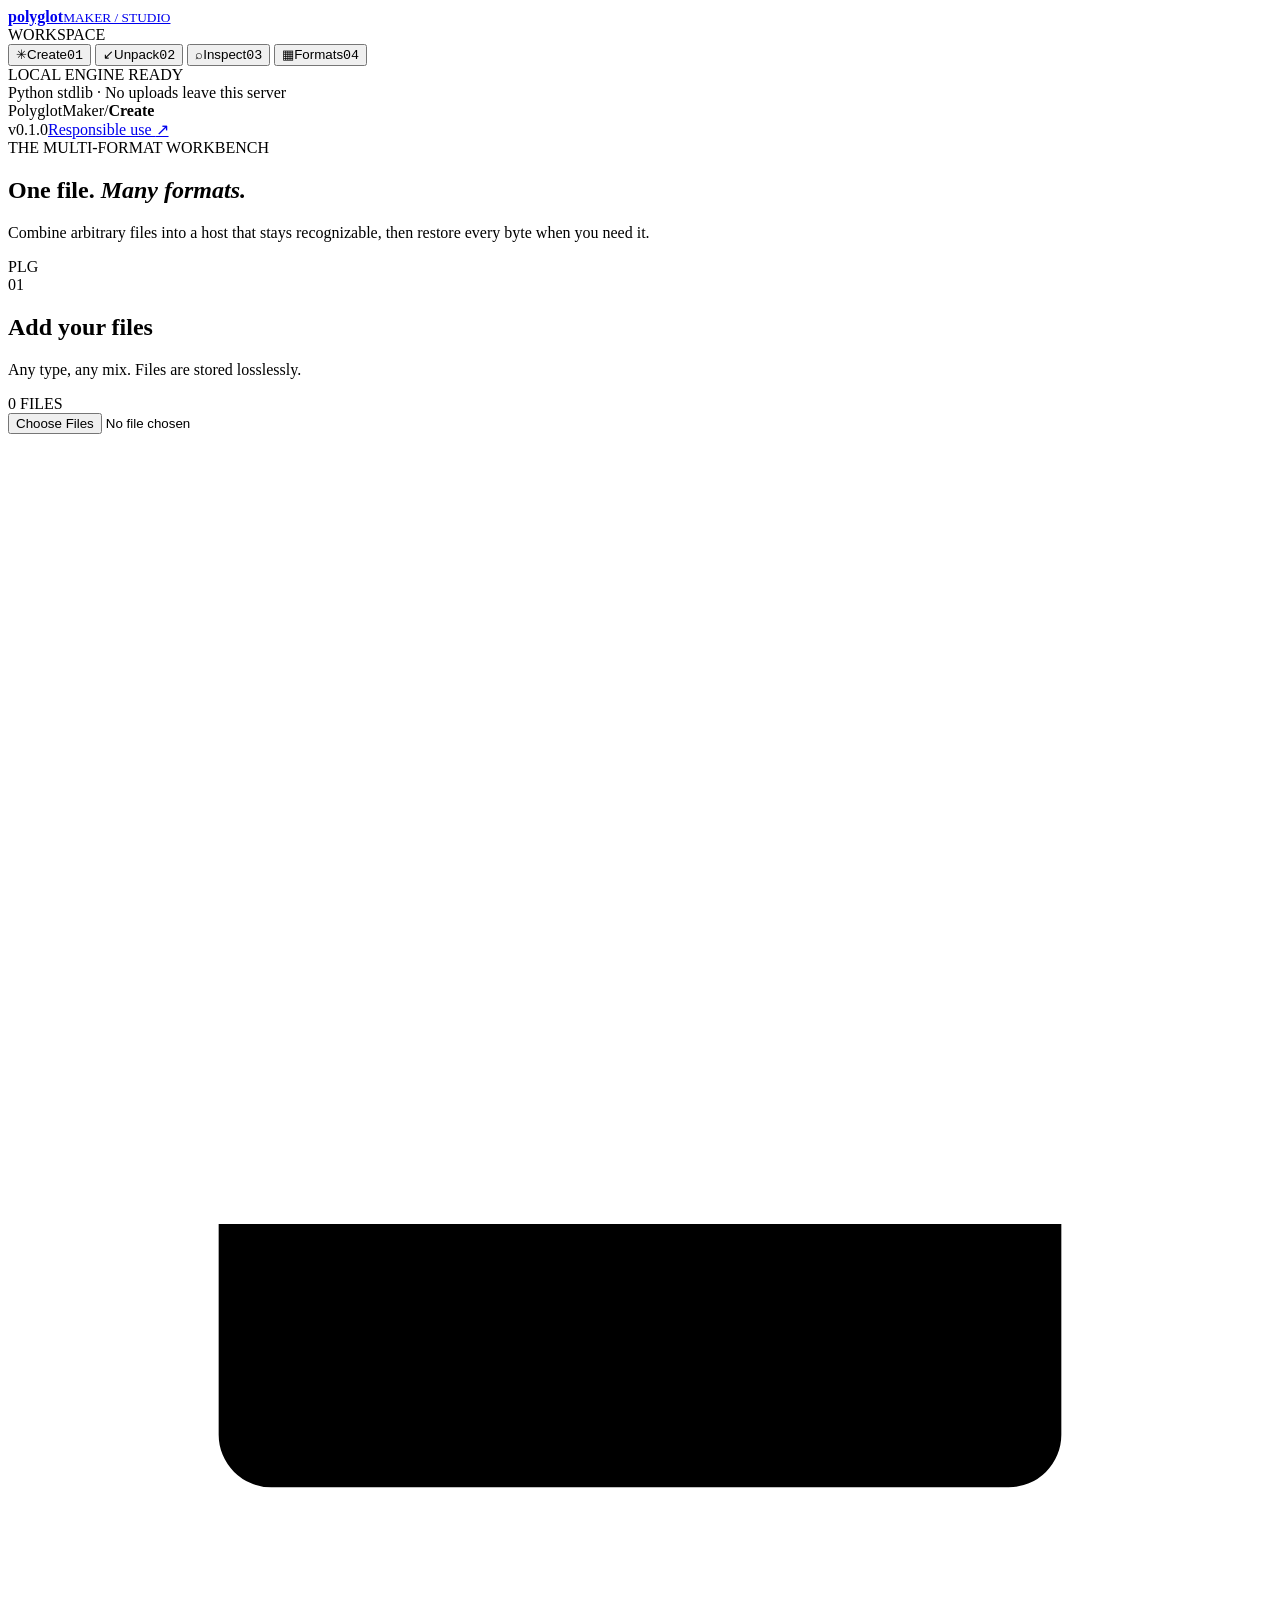
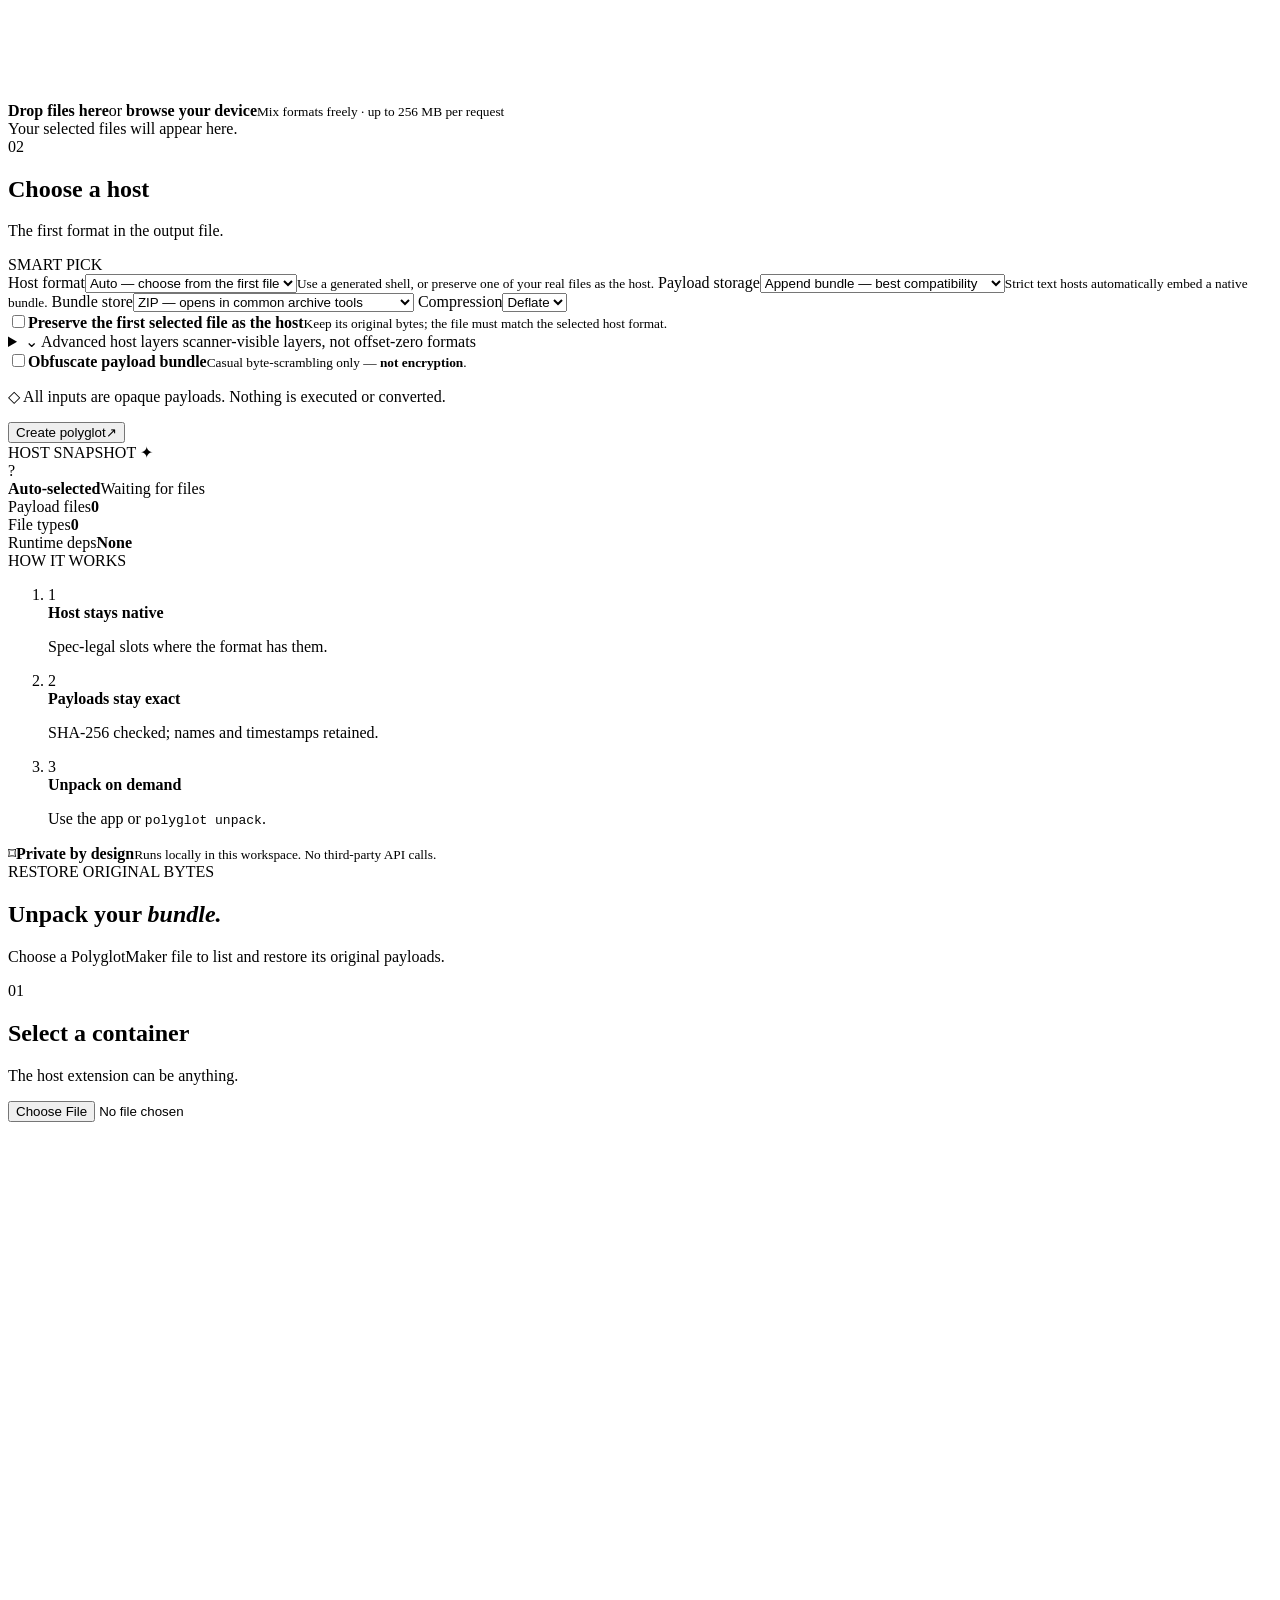
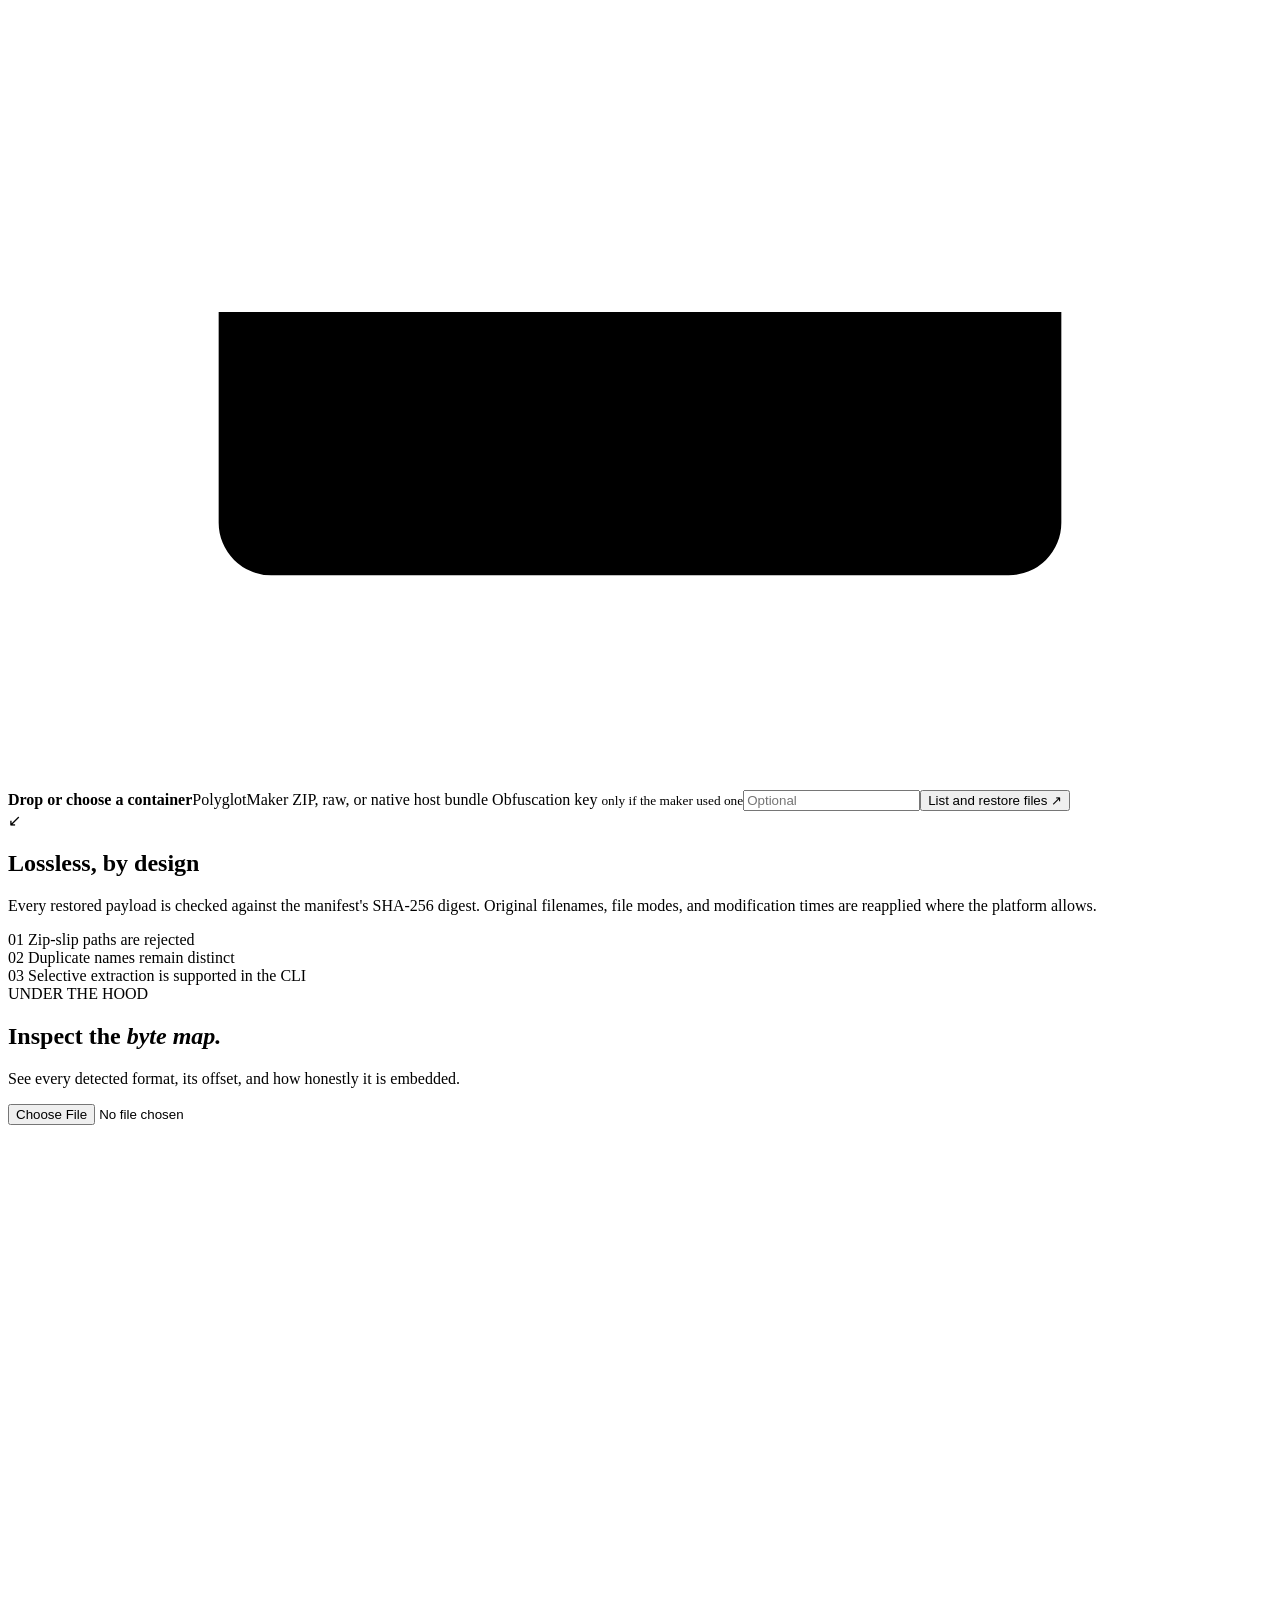
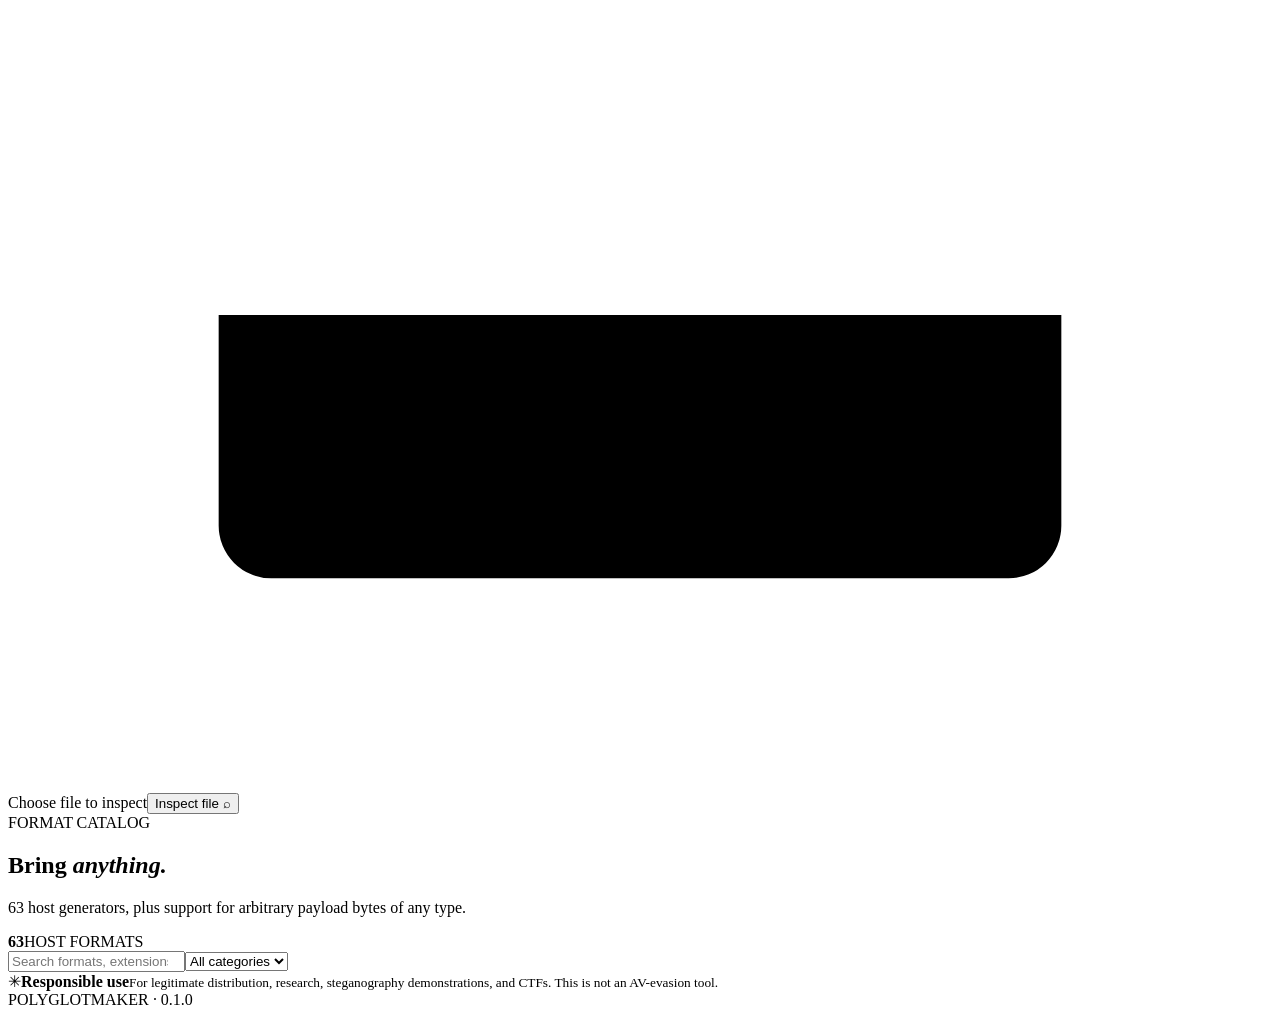
==== polyglotmaker/web/static/index.html @ 5897427a "Add GitHub release updater Co-authored-by: arena-agent <297053741+arena-agent@users.noreply.github.c" ====
<!doctype html>
<html lang="en">
<head>
  <meta charset="utf-8">
  <meta name="viewport" content="width=device-width, initial-scale=1">
  <meta name="color-scheme" content="dark light">
  <title>PolyglotMaker — multi-format file studio</title>
  <link rel="stylesheet" href="/static/styles.css">
</head>
<body>
  <div class="shell">
    <aside class="rail">
      <a class="brand" href="/" aria-label="PolyglotMaker home">
        <span class="brand-mark"><span></span><span></span><span></span></span>
        <span class="brand-copy"><strong>polyglot</strong><small>MAKER / STUDIO</small></span>
      </a>
      <div class="rail-caption">WORKSPACE</div>
      <nav class="side-nav" aria-label="Main navigation">
        <button class="nav-item active" data-view="make"><span class="nav-icon">✳</span><span>Create</span><kbd>01</kbd></button>
        <button class="nav-item" data-view="unpack"><span class="nav-icon">↙</span><span>Unpack</span><kbd>02</kbd></button>
        <button class="nav-item" data-view="inspect"><span class="nav-icon">⌕</span><span>Inspect</span><kbd>03</kbd></button>
        <button class="nav-item" data-view="formats"><span class="nav-icon">▦</span><span>Formats</span><kbd>04</kbd></button>
      </nav>
      <div class="rail-spacer"></div>
      <div class="rail-status"><span class="status-dot"></span><span>LOCAL ENGINE READY</span></div>
      <div class="rail-footer">Python stdlib · No uploads leave this server</div>
    </aside>

    <main class="main">
      <header class="topbar">
        <div class="breadcrumb"><span>PolyglotMaker</span><span class="crumb-slash">/</span><strong id="crumbCurrent">Create</strong></div>
        <div class="top-actions"><span class="version-pill" id="versionLabel">v0.1.0</span><a class="safety-link" href="#safety">Responsible use <span>↗</span></a></div>
      </header>

      <section class="view active" id="view-make">
        <div class="page-heading">
          <div><div class="eyebrow">THE MULTI-FORMAT WORKBENCH</div><h1>One file. <em>Many formats.</em></h1>
            <p>Combine arbitrary files into a host that stays recognizable, then restore every byte when you need it.</p></div>
          <div class="heading-orbit" aria-hidden="true"><div class="orbit-ring ring-a"></div><div class="orbit-ring ring-b"></div><div class="orbit-core">PLG</div><span class="orbit-dot dot-a"></span><span class="orbit-dot dot-b"></span></div>
        </div>

        <div class="workspace-grid">
          <div class="column-main">
            <section class="panel input-panel">
              <div class="panel-head"><div><span class="step-number">01</span><div><h2>Add your files</h2><p>Any type, any mix. Files are stored losslessly.</p></div></div><span class="count-pill" id="fileCount">0 FILES</span></div>
              <label class="drop-zone" id="dropZone" for="payloadFiles">
                <input id="payloadFiles" type="file" multiple>
                <span class="upload-glyph"><svg viewBox="0 0 24 24" aria-hidden="true"><path d="M12 16V4m0 0L7.5 8.5M12 4l4.5 4.5M4 15v4a1 1 0 0 0 1 1h14a1 1 0 0 0 1-1v-4"/></svg></span>
                <strong>Drop files here</strong><span>or <b>browse your device</b></span><small>Mix formats freely · up to 256 MB per request</small>
              </label>
              <div class="file-list" id="fileList" aria-live="polite"><div class="empty-files">Your selected files will appear here.</div></div>
            </section>

            <section class="panel options-panel">
              <div class="panel-head"><div><span class="step-number">02</span><div><h2>Choose a host</h2><p>The first format in the output file.</p></div></div><span class="auto-badge"><i></i> SMART PICK</span></div>
              <div class="field-grid">
                <label class="field"><span>Host format</span><select id="hostSelect"><option value="auto">Auto — choose from the first file</option></select><small>Use a generated shell, or preserve one of your real files as the host.</small></label>
                <label class="field"><span>Payload storage</span><select id="embedMode"><option value="append">Append bundle — best compatibility</option><option value="native">Native slot — keep strict formats valid</option><option value="none">Host only — do not store payloads</option></select><small>Strict text hosts automatically embed a native bundle.</small></label>
                <label class="field"><span>Bundle store</span><select id="storeSelect"><option value="zip">ZIP — opens in common archive tools</option><option value="raw">Raw — smaller framing, PolyglotMaker only</option></select></label>
                <label class="field"><span>Compression</span><select id="compressSelect"><option value="deflate">Deflate</option><option value="none">None</option><option value="bzip2">Bzip2</option><option value="lzma">LZMA</option></select></label>
              </div>
              <label class="host-file-choice"><input type="checkbox" id="useFirstAsHost"><span class="fake-check"></span><span><strong>Preserve the first selected file as the host</strong><small>Keep its original bytes; the file must match the selected host format.</small></span></label>
              <details class="advanced-options"><summary><span class="summary-chevron">⌄</span> Advanced host layers <span class="summary-note">scanner-visible layers, not offset-zero formats</span></summary>
                <label class="field"><span>Also add valid format layers</span><select id="alsoSelect" multiple size="5" aria-label="Additional format layers"></select><small>Choose additional complete file structures to place after the host. The host remains at byte 0.</small></label>
              </details>
              <label class="obfuscate-row"><input type="checkbox" id="obfuscateToggle"><span class="fake-check"></span><span><strong>Obfuscate payload bundle</strong><small>Casual byte-scrambling only — <b>not encryption</b>.</small></span></label>
              <div class="key-row" id="keyRow" hidden><label class="field"><span>Obfuscation key</span><input id="obfuscationKey" type="password" autocomplete="new-password" placeholder="Choose a key for this bundle"></label></div>
            </section>
            <div class="make-footer"><p><span class="shield-icon">◇</span> All inputs are opaque payloads. Nothing is executed or converted.</p><button class="primary-button" id="makeButton"><span>Create polyglot</span><span class="button-arrow">↗</span></button></div>
          </div>

          <aside class="column-side">
            <section class="side-card host-card"><div class="side-card-label">HOST SNAPSHOT <span class="spark">✦</span></div><div class="host-preview" id="hostPreview"><div class="preview-surface"><div class="preview-stack"><i></i><i></i><i></i><span>?</span></div></div><div class="preview-meta"><strong id="previewFormat">Auto-selected</strong><span id="previewExtension">Waiting for files</span></div></div><div class="side-divider"></div><div class="stat-line"><span>Payload files</span><b id="statFiles">0</b></div><div class="stat-line"><span>File types</span><b id="statTypes">0</b></div><div class="stat-line"><span>Runtime deps</span><b>None</b></div></section>
            <section class="side-card how-card"><div class="side-card-label">HOW IT WORKS</div><ol><li><span>1</span><div><strong>Host stays native</strong><p>Spec-legal slots where the format has them.</p></div></li><li><span>2</span><div><strong>Payloads stay exact</strong><p>SHA-256 checked; names and timestamps retained.</p></div></li><li><span>3</span><div><strong>Unpack on demand</strong><p>Use the app or <code>polyglot unpack</code>.</p></div></li></ol></section>
            <div class="privacy-note"><span class="lock-glyph">⌑</span><span><strong>Private by design</strong><small>Runs locally in this workspace. No third-party API calls.</small></span></div>
          </aside>
        </div>
        <div class="result-panel panel" id="makeResult" hidden></div>
      </section>

      <section class="view" id="view-unpack">
        <div class="page-heading compact"><div><div class="eyebrow">RESTORE ORIGINAL BYTES</div><h1>Unpack your <em>bundle.</em></h1><p>Choose a PolyglotMaker file to list and restore its original payloads.</p></div></div>
        <div class="tool-grid"><section class="panel tool-panel"><div class="panel-head"><div><span class="step-number">01</span><div><h2>Select a container</h2><p>The host extension can be anything.</p></div></div></div>
          <label class="drop-zone small-drop" for="unpackFile"><input id="unpackFile" type="file"><span class="upload-glyph"><svg viewBox="0 0 24 24"><path d="M12 16V4m0 0L7.5 8.5M12 4l4.5 4.5M4 15v4a1 1 0 0 0 1 1h14a1 1 0 0 0 1-1v-4"/></svg></span><strong id="unpackFileName">Drop or choose a container</strong><span>PolyglotMaker ZIP, raw, or native host bundle</span></label>
          <label class="field"><span>Obfuscation key <small class="inline-note">only if the maker used one</small></span><input type="password" id="unpackKey" placeholder="Optional"></label><button class="primary-button full-button" id="unpackButton">List and restore files <span class="button-arrow">↗</span></button>
          <div id="unpackResult" class="tool-result" hidden></div></section>
          <section class="panel info-panel"><div class="info-icon">↙</div><h2>Lossless, by design</h2><p>Every restored payload is checked against the manifest's SHA-256 digest. Original filenames, file modes, and modification times are reapplied where the platform allows.</p><div class="info-list"><div><span>01</span> Zip-slip paths are rejected</div><div><span>02</span> Duplicate names remain distinct</div><div><span>03</span> Selective extraction is supported in the CLI</div></div></section></div>
      </section>

      <section class="view" id="view-inspect">
        <div class="page-heading compact"><div><div class="eyebrow">UNDER THE HOOD</div><h1>Inspect the <em>byte map.</em></h1><p>See every detected format, its offset, and how honestly it is embedded.</p></div></div>
        <section class="panel inspector-panel"><div class="inspect-toolbar"><label class="file-picker"><input type="file" id="inspectFile"><span class="upload-glyph tiny"><svg viewBox="0 0 24 24"><path d="M12 16V4m0 0L7.5 8.5M12 4l4.5 4.5M4 15v4a1 1 0 0 0 1 1h14a1 1 0 0 0 1-1v-4"/></svg></span><span id="inspectFileName">Choose file to inspect</span></label><button class="secondary-button" id="inspectButton">Inspect file <span>⌕</span></button></div><div id="inspectResult" class="inspect-result" hidden></div></section>
      </section>

      <section class="view" id="view-formats">
        <div class="page-heading compact"><div><div class="eyebrow">FORMAT CATALOG</div><h1>Bring <em>anything.</em></h1><p>63 host generators, plus support for arbitrary payload bytes of any type.</p></div><div class="catalog-count"><b id="formatCount">63</b><span>HOST FORMATS</span></div></div>
        <div class="catalog-controls"><input id="formatSearch" type="search" placeholder="Search formats, extensions, categories…"><select id="categoryFilter"><option value="">All categories</option></select></div><div class="format-grid" id="formatGrid"></div>
      </section>

      <footer class="site-footer" id="safety"><div><span class="footer-mark">✳</span><span><strong>Responsible use</strong><small>For legitimate distribution, research, steganography demonstrations, and CTFs. This is not an AV-evasion tool.</small></span></div><span class="footer-right">POLYGLOTMAKER <i>·</i> 0.1.0</span></footer>
    </main>
  </div>
  <div class="toast" id="toast" role="status" aria-live="polite"></div>
  <script src="/static/app.js" defer></script>
</body>
</html>
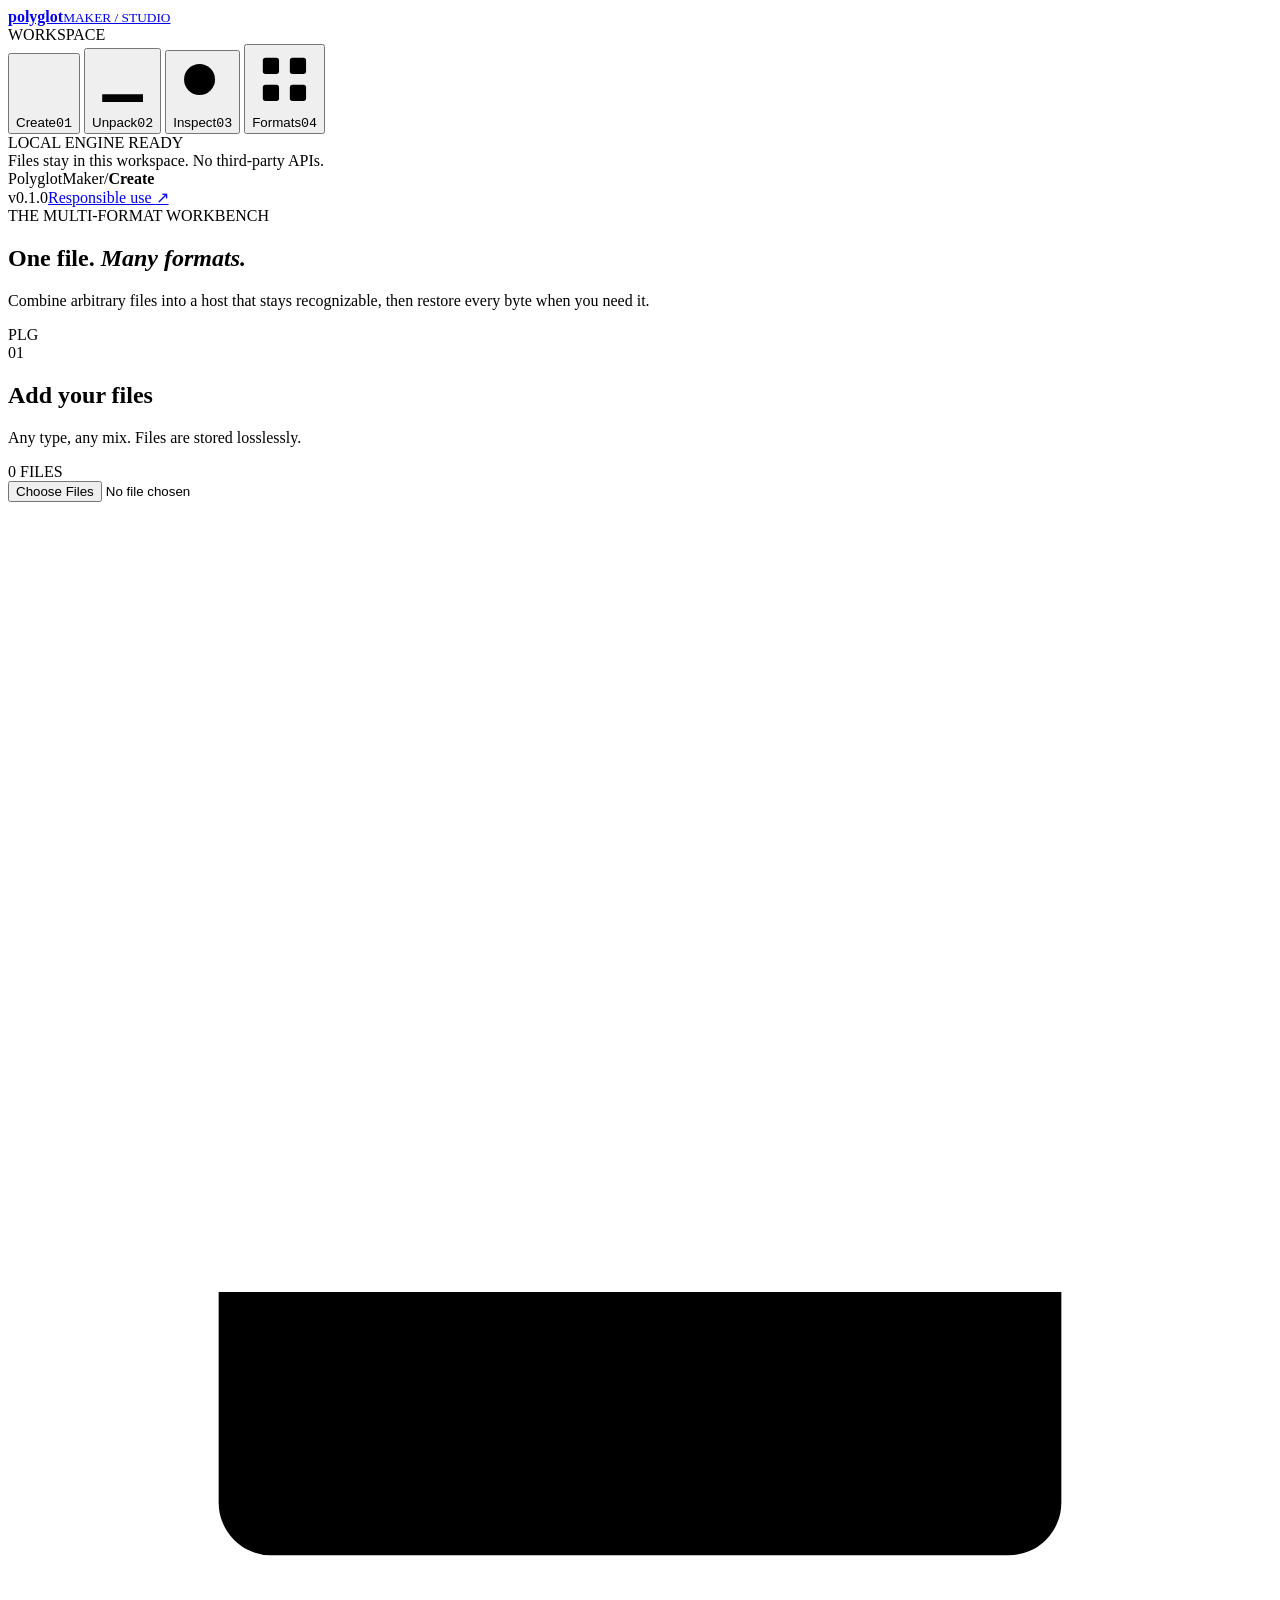
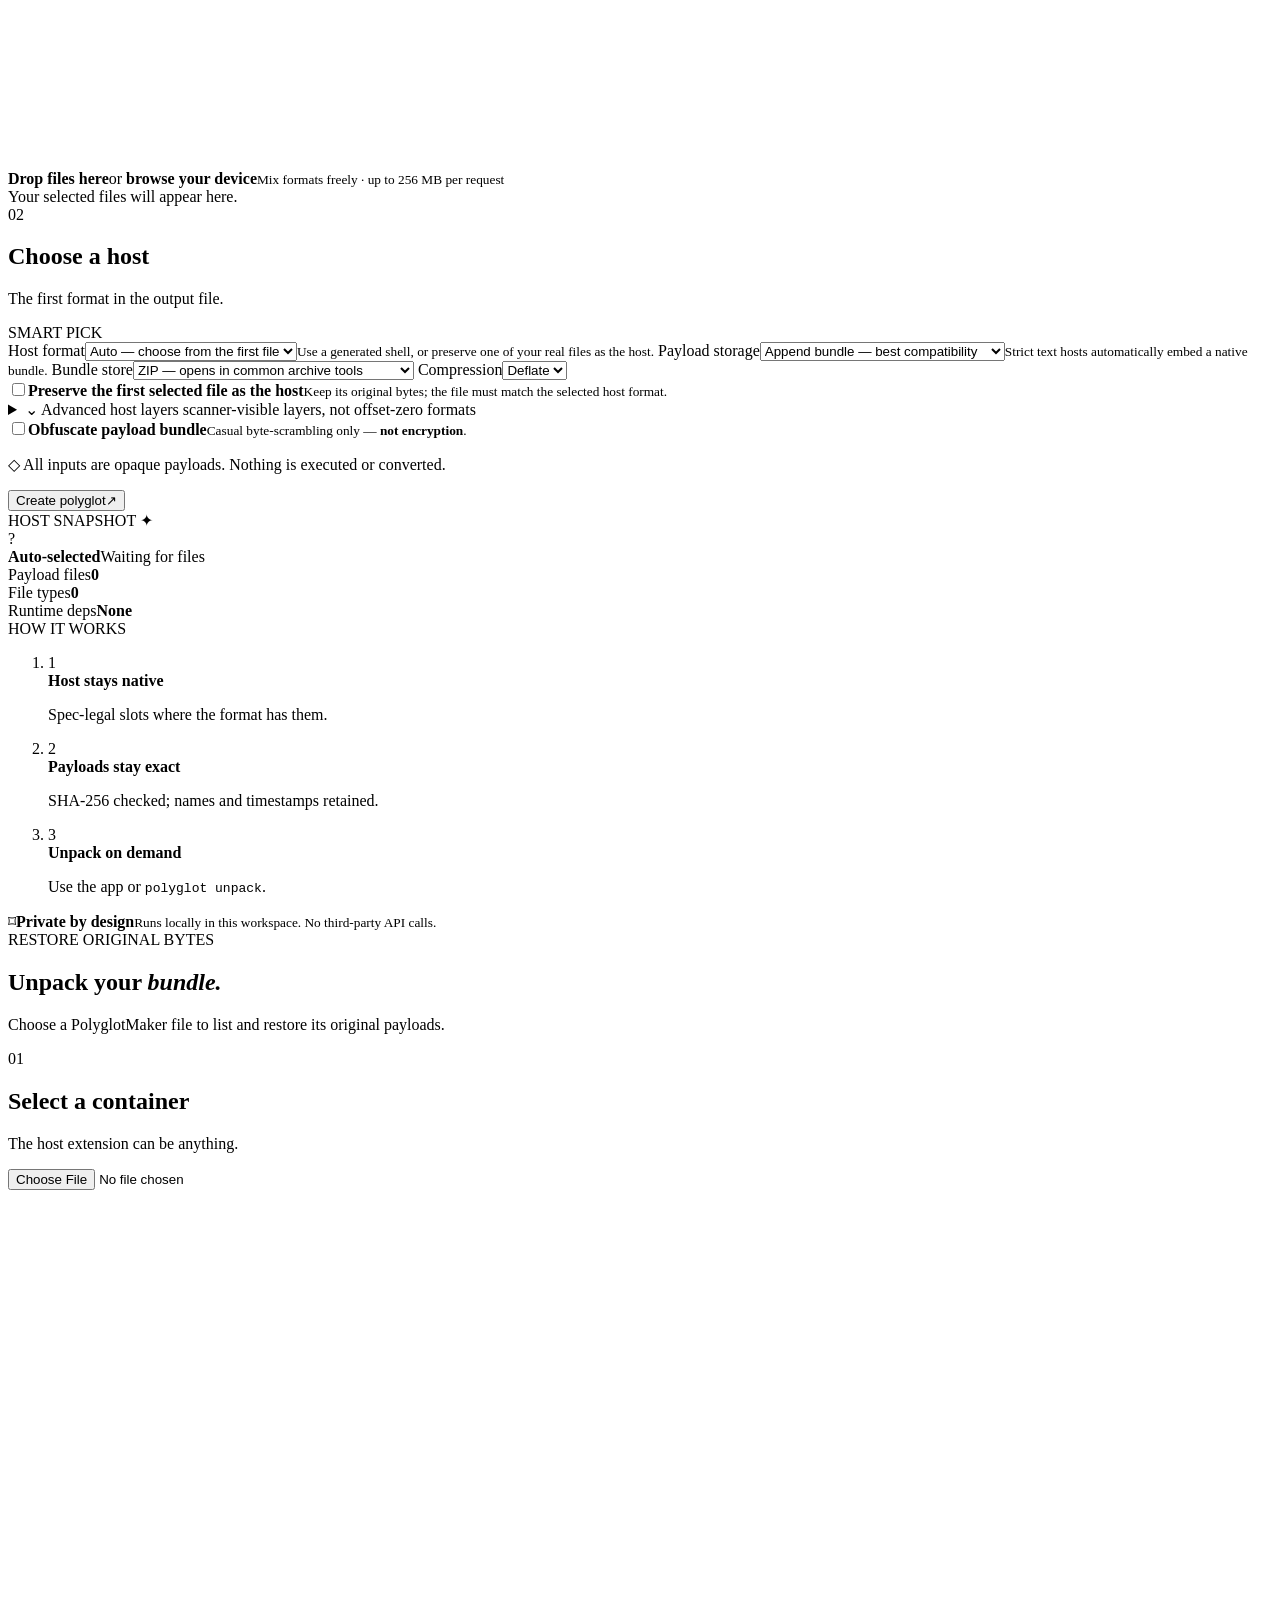
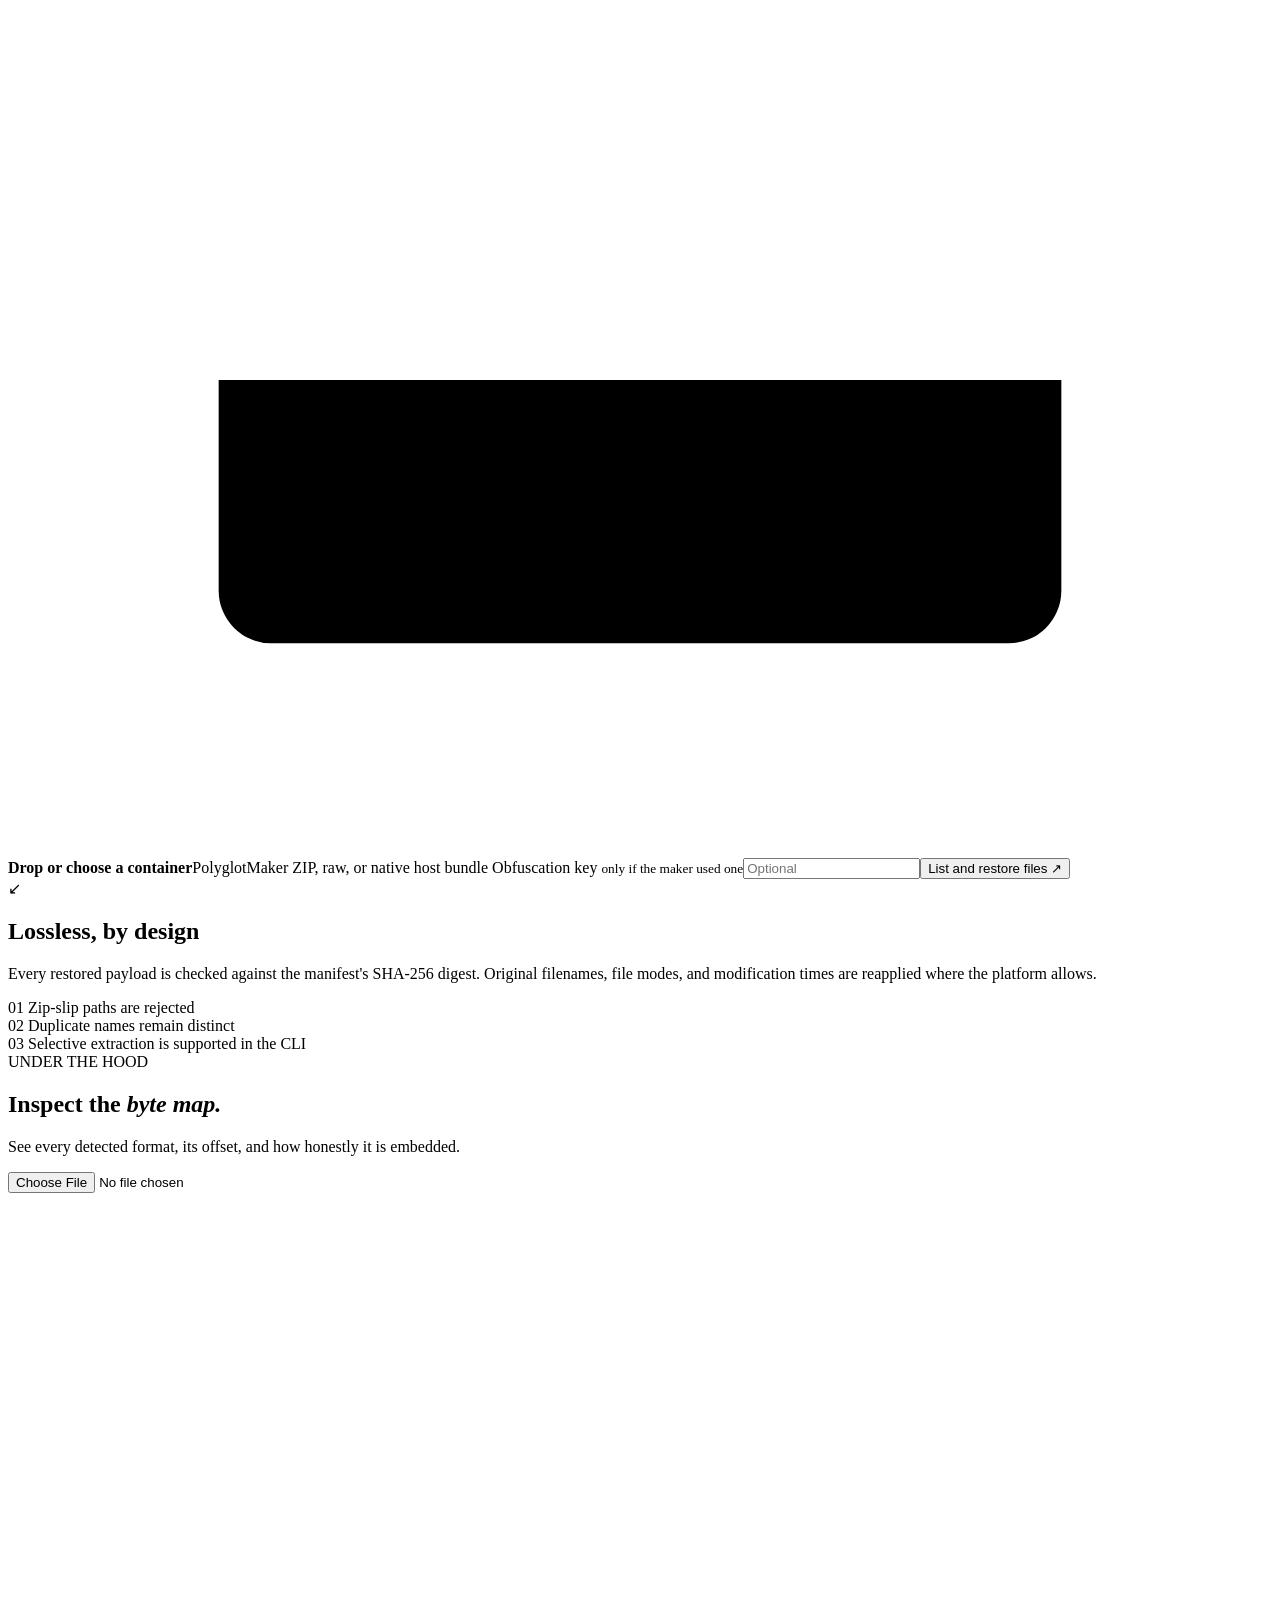
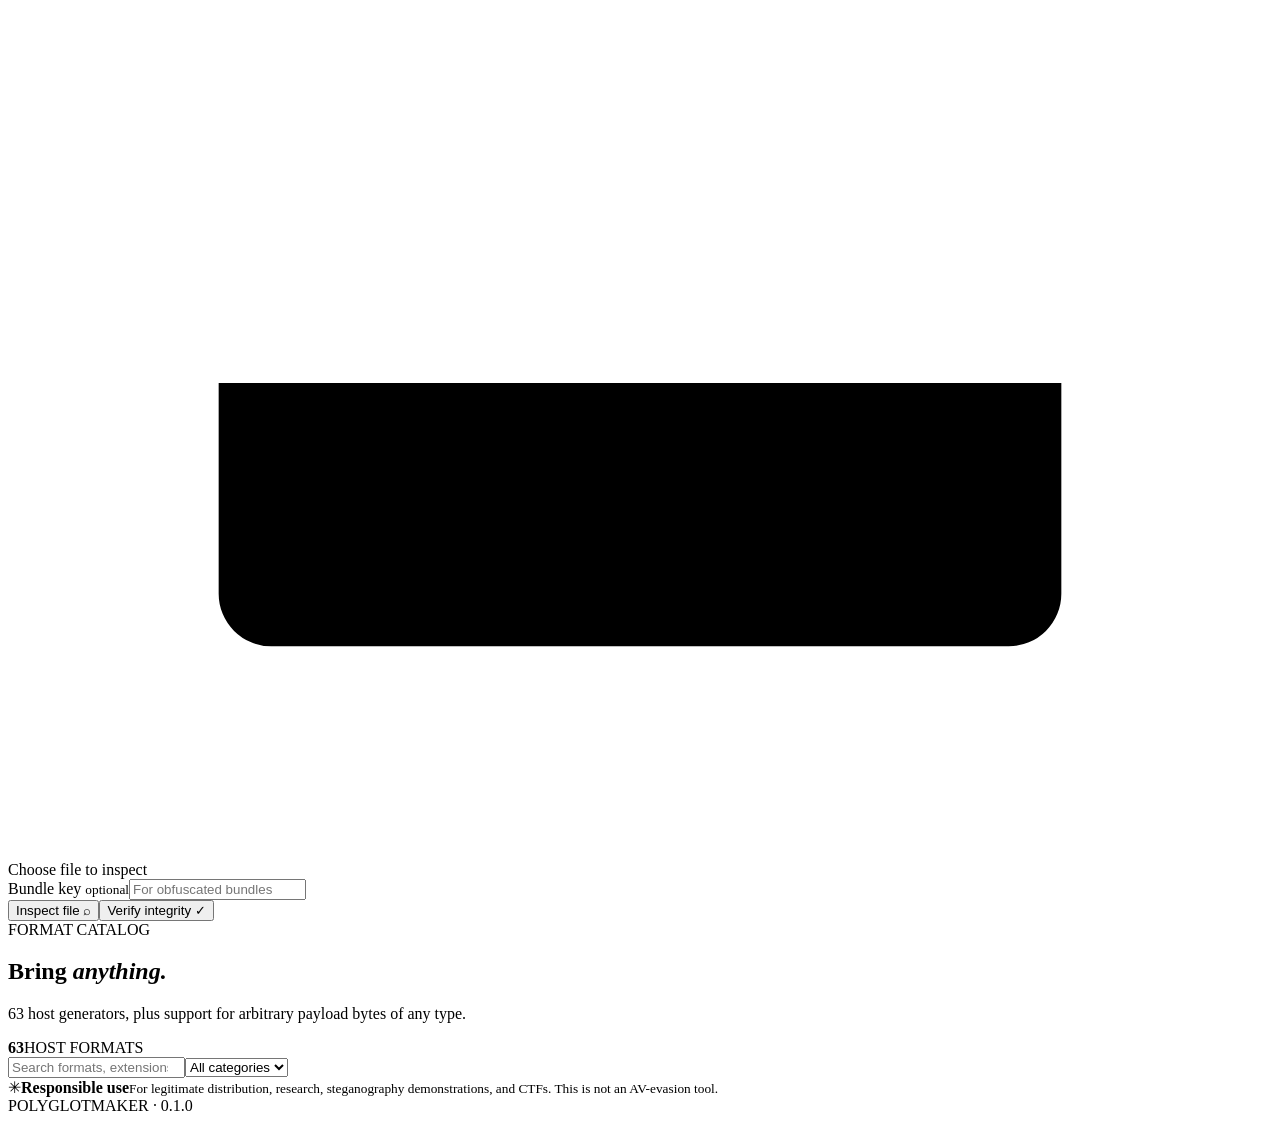
==== commit 98caee88: "Refresh PolyglotMaker web UI" ====
--- a/polyglotmaker/web/static/index.html
+++ b/polyglotmaker/web/static/index.html
@@ -3,7 +3,9 @@
 <head>
   <meta charset="utf-8">
   <meta name="viewport" content="width=device-width, initial-scale=1">
-  <meta name="color-scheme" content="dark light">
+  <meta name="color-scheme" content="light">
+  <meta name="theme-color" content="#f3f7f4">
+  <meta name="description" content="Combine arbitrary files in recognizable host formats, then restore every original byte.">
   <title>PolyglotMaker — multi-format file studio</title>
   <link rel="stylesheet" href="/static/styles.css">
 </head>
@@ -16,14 +18,14 @@
       </a>
       <div class="rail-caption">WORKSPACE</div>
       <nav class="side-nav" aria-label="Main navigation">
-        <button class="nav-item active" data-view="make"><span class="nav-icon">✳</span><span>Create</span><kbd>01</kbd></button>
-        <button class="nav-item" data-view="unpack"><span class="nav-icon">↙</span><span>Unpack</span><kbd>02</kbd></button>
-        <button class="nav-item" data-view="inspect"><span class="nav-icon">⌕</span><span>Inspect</span><kbd>03</kbd></button>
-        <button class="nav-item" data-view="formats"><span class="nav-icon">▦</span><span>Formats</span><kbd>04</kbd></button>
+        <button class="nav-item active" data-view="make" aria-label="Create" title="Create"><span class="nav-icon"><svg viewBox="0 0 24 24" aria-hidden="true"><path d="M12 5v14M5 12h14"/></svg></span><span>Create</span><kbd>01</kbd></button>
+        <button class="nav-item" data-view="unpack" aria-label="Unpack" title="Unpack"><span class="nav-icon"><svg viewBox="0 0 24 24" aria-hidden="true"><path d="M12 3v12m0 0 4-4m-4 4-4-4M4 17v3h16v-3"/></svg></span><span>Unpack</span><kbd>02</kbd></button>
+        <button class="nav-item" data-view="inspect" aria-label="Inspect" title="Inspect"><span class="nav-icon"><svg viewBox="0 0 24 24" aria-hidden="true"><circle cx="10.8" cy="10.8" r="6.3"/><path d="m16 16 4.2 4.2"/></svg></span><span>Inspect</span><kbd>03</kbd></button>
+        <button class="nav-item" data-view="formats" aria-label="Formats" title="Formats"><span class="nav-icon"><svg viewBox="0 0 24 24" aria-hidden="true"><rect x="4" y="4" width="6" height="6" rx="1"/><rect x="14" y="4" width="6" height="6" rx="1"/><rect x="4" y="14" width="6" height="6" rx="1"/><rect x="14" y="14" width="6" height="6" rx="1"/></svg></span><span>Formats</span><kbd>04</kbd></button>
       </nav>
       <div class="rail-spacer"></div>
       <div class="rail-status"><span class="status-dot"></span><span>LOCAL ENGINE READY</span></div>
-      <div class="rail-footer">Python stdlib · No uploads leave this server</div>
+      <div class="rail-footer">Files stay in this workspace. No third-party APIs.</div>
     </aside>
 
     <main class="main">
@@ -89,7 +91,7 @@
 
       <section class="view" id="view-inspect">
         <div class="page-heading compact"><div><div class="eyebrow">UNDER THE HOOD</div><h1>Inspect the <em>byte map.</em></h1><p>See every detected format, its offset, and how honestly it is embedded.</p></div></div>
-        <section class="panel inspector-panel"><div class="inspect-toolbar"><label class="file-picker"><input type="file" id="inspectFile"><span class="upload-glyph tiny"><svg viewBox="0 0 24 24"><path d="M12 16V4m0 0L7.5 8.5M12 4l4.5 4.5M4 15v4a1 1 0 0 0 1 1h14a1 1 0 0 0 1-1v-4"/></svg></span><span id="inspectFileName">Choose file to inspect</span></label><button class="secondary-button" id="inspectButton">Inspect file <span>⌕</span></button></div><div id="inspectResult" class="inspect-result" hidden></div></section>
+        <section class="panel inspector-panel"><div class="inspect-toolbar"><label class="file-picker"><input type="file" id="inspectFile"><span class="upload-glyph tiny"><svg viewBox="0 0 24 24" aria-hidden="true"><path d="M12 16V4m0 0L7.5 8.5M12 4l4.5 4.5M4 15v4a1 1 0 0 0 1 1h14a1 1 0 0 0 1-1v-4"/></svg></span><span id="inspectFileName">Choose file to inspect</span></label><div class="inspect-actions"><label class="field inspect-key"><span>Bundle key <small>optional</small></span><input type="password" id="inspectKey" autocomplete="off" placeholder="For obfuscated bundles"></label><div class="inspect-buttons"><button class="secondary-button" id="inspectButton">Inspect file <span>⌕</span></button><button class="primary-button" id="verifyButton">Verify integrity <span>✓</span></button></div></div></div><div id="inspectResult" class="inspect-result" hidden></div></section>
       </section>
 
       <section class="view" id="view-formats">
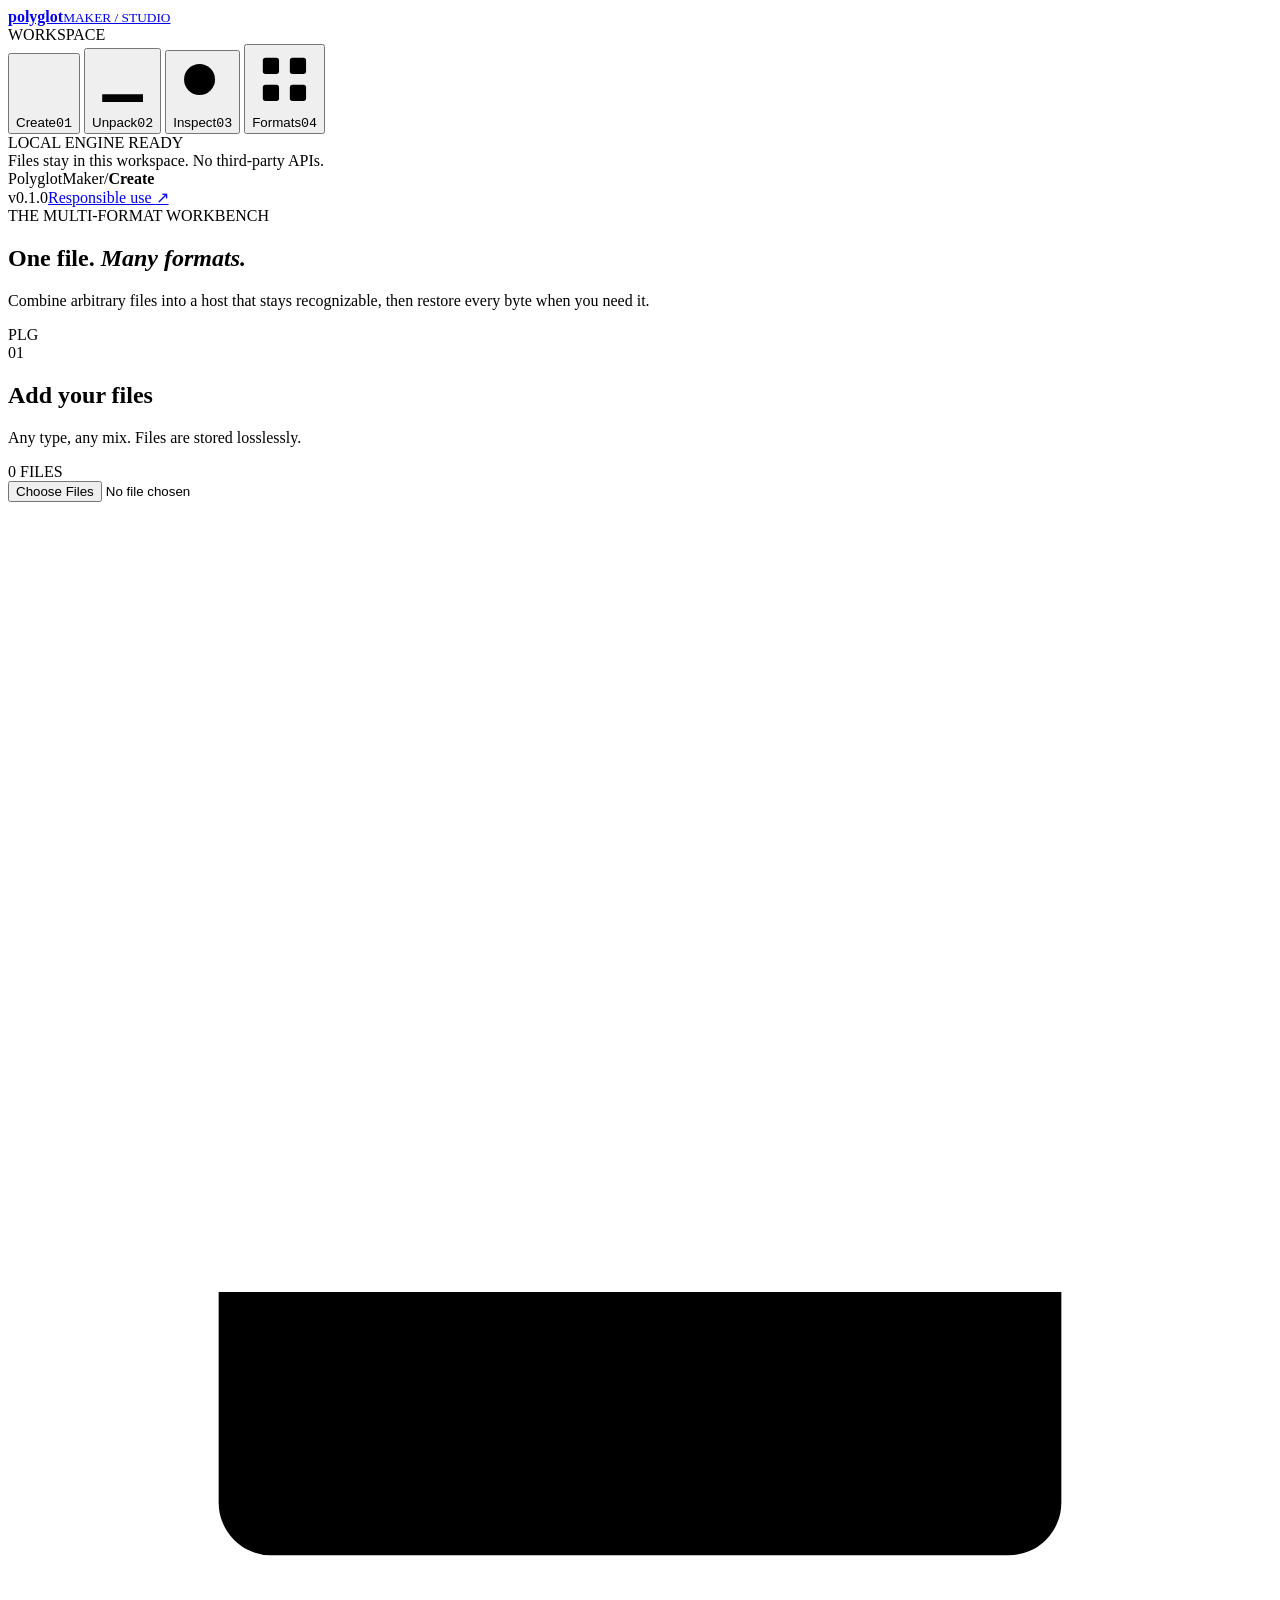
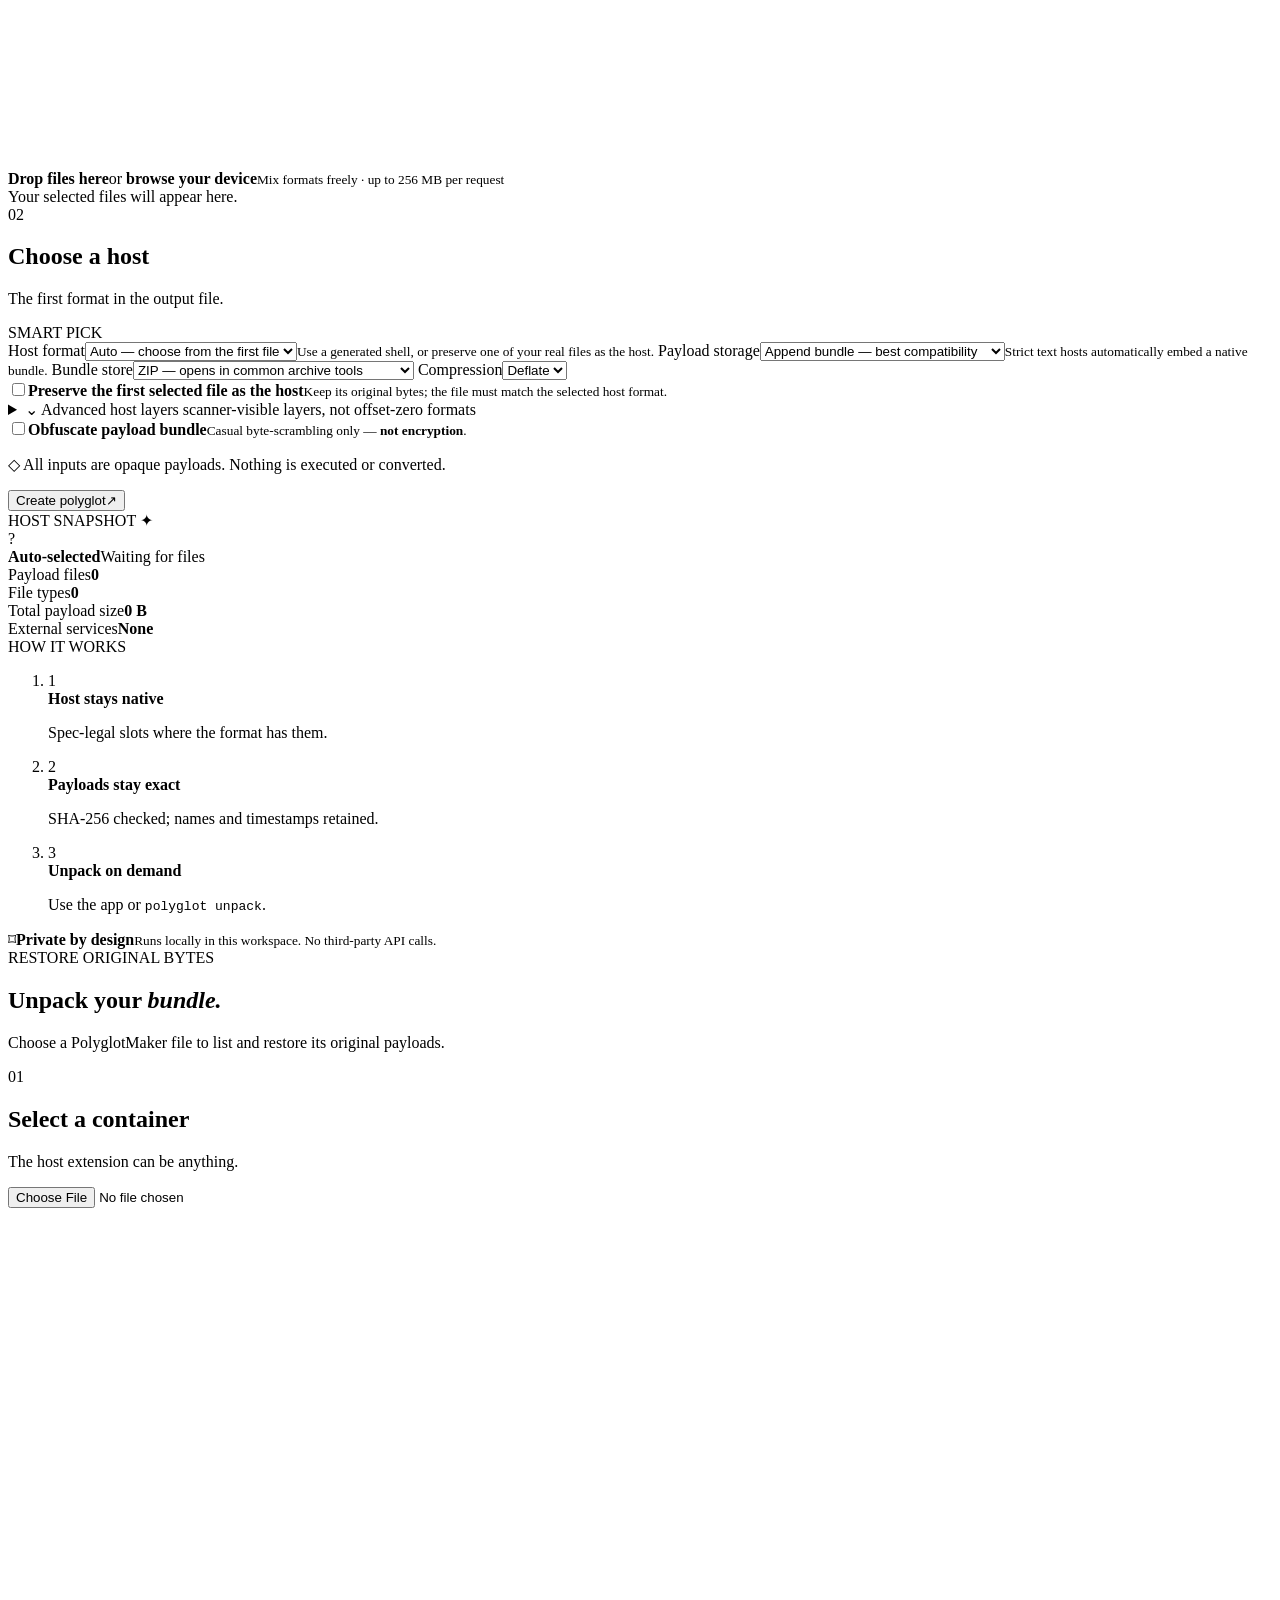
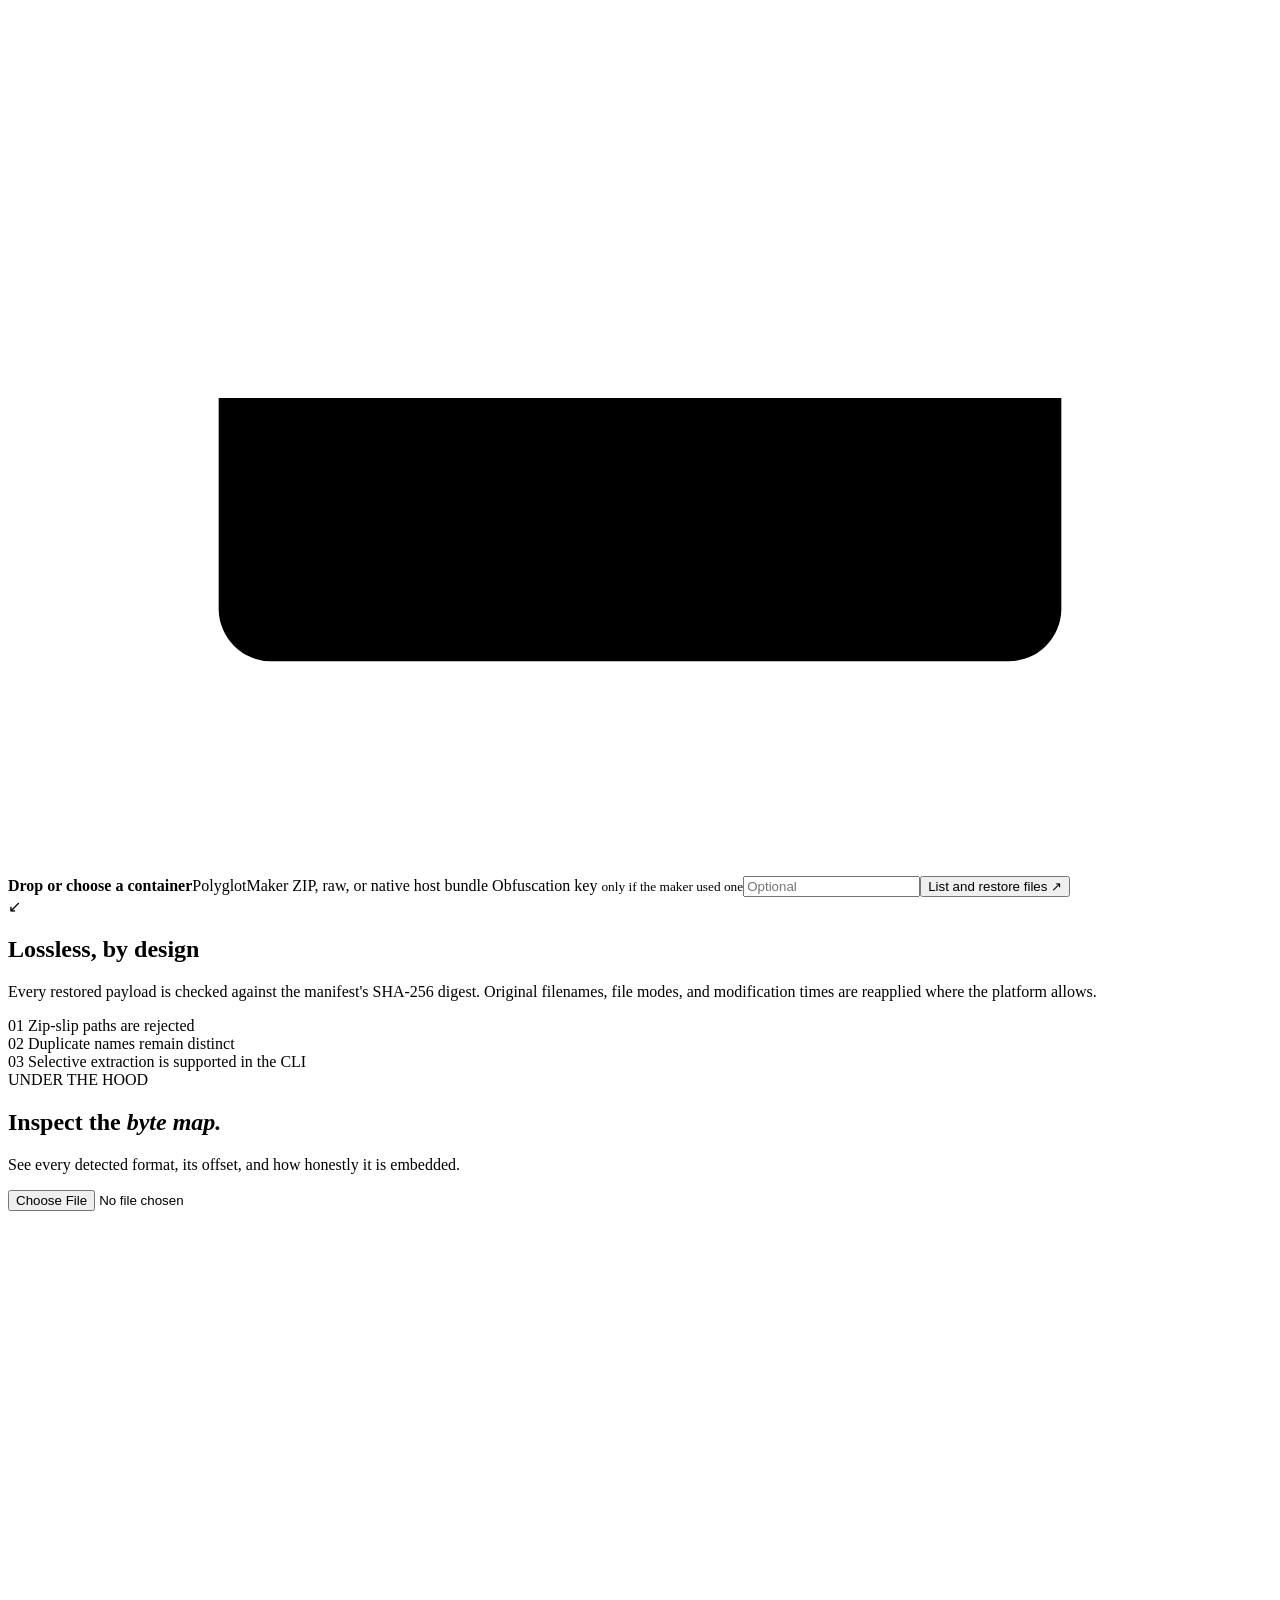
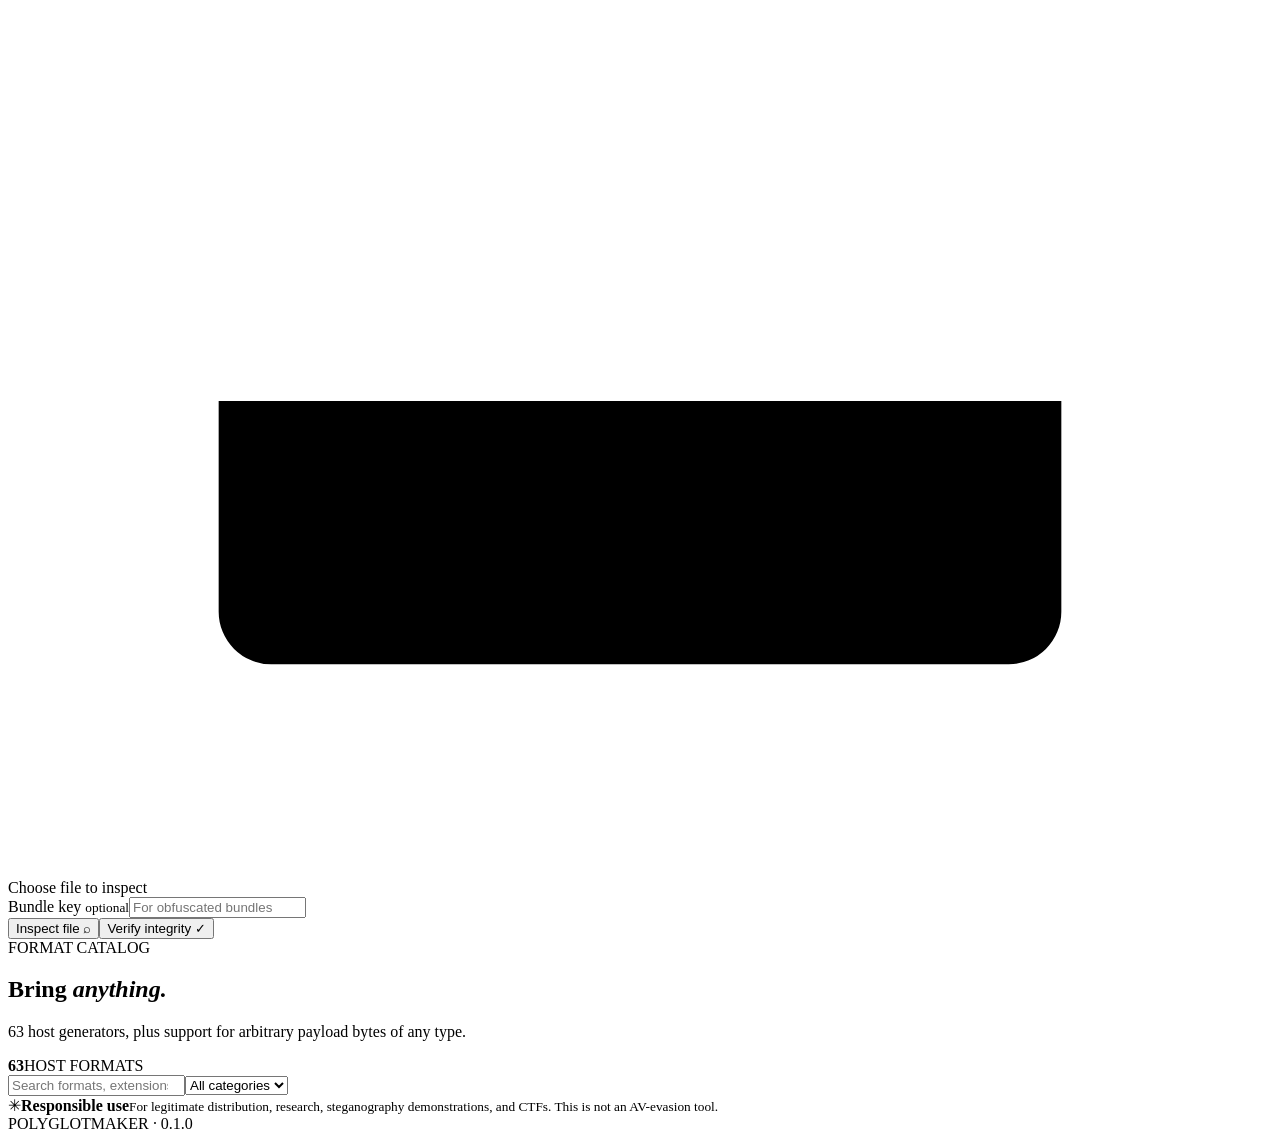
==== commit 09f7785d: "Polish file selection and inspection controls" ====
--- a/polyglotmaker/web/static/index.html
+++ b/polyglotmaker/web/static/index.html
@@ -18,10 +18,10 @@
       </a>
       <div class="rail-caption">WORKSPACE</div>
       <nav class="side-nav" aria-label="Main navigation">
-        <button class="nav-item active" data-view="make" aria-label="Create" title="Create"><span class="nav-icon"><svg viewBox="0 0 24 24" aria-hidden="true"><path d="M12 5v14M5 12h14"/></svg></span><span>Create</span><kbd>01</kbd></button>
-        <button class="nav-item" data-view="unpack" aria-label="Unpack" title="Unpack"><span class="nav-icon"><svg viewBox="0 0 24 24" aria-hidden="true"><path d="M12 3v12m0 0 4-4m-4 4-4-4M4 17v3h16v-3"/></svg></span><span>Unpack</span><kbd>02</kbd></button>
-        <button class="nav-item" data-view="inspect" aria-label="Inspect" title="Inspect"><span class="nav-icon"><svg viewBox="0 0 24 24" aria-hidden="true"><circle cx="10.8" cy="10.8" r="6.3"/><path d="m16 16 4.2 4.2"/></svg></span><span>Inspect</span><kbd>03</kbd></button>
-        <button class="nav-item" data-view="formats" aria-label="Formats" title="Formats"><span class="nav-icon"><svg viewBox="0 0 24 24" aria-hidden="true"><rect x="4" y="4" width="6" height="6" rx="1"/><rect x="14" y="4" width="6" height="6" rx="1"/><rect x="4" y="14" width="6" height="6" rx="1"/><rect x="14" y="14" width="6" height="6" rx="1"/></svg></span><span>Formats</span><kbd>04</kbd></button>
+        <button class="nav-item active" data-view="make" aria-label="Create" title="Create" aria-pressed="true"><span class="nav-icon"><svg viewBox="0 0 24 24" aria-hidden="true"><path d="M12 5v14M5 12h14"/></svg></span><span>Create</span><kbd>01</kbd></button>
+        <button class="nav-item" data-view="unpack" aria-label="Unpack" title="Unpack" aria-pressed="false"><span class="nav-icon"><svg viewBox="0 0 24 24" aria-hidden="true"><path d="M12 3v12m0 0 4-4m-4 4-4-4M4 17v3h16v-3"/></svg></span><span>Unpack</span><kbd>02</kbd></button>
+        <button class="nav-item" data-view="inspect" aria-label="Inspect" title="Inspect" aria-pressed="false"><span class="nav-icon"><svg viewBox="0 0 24 24" aria-hidden="true"><circle cx="10.8" cy="10.8" r="6.3"/><path d="m16 16 4.2 4.2"/></svg></span><span>Inspect</span><kbd>03</kbd></button>
+        <button class="nav-item" data-view="formats" aria-label="Formats" title="Formats" aria-pressed="false"><span class="nav-icon"><svg viewBox="0 0 24 24" aria-hidden="true"><rect x="4" y="4" width="6" height="6" rx="1"/><rect x="14" y="4" width="6" height="6" rx="1"/><rect x="4" y="14" width="6" height="6" rx="1"/><rect x="14" y="14" width="6" height="6" rx="1"/></svg></span><span>Formats</span><kbd>04</kbd></button>
       </nav>
       <div class="rail-spacer"></div>
       <div class="rail-status"><span class="status-dot"></span><span>LOCAL ENGINE READY</span></div>
@@ -44,7 +44,7 @@
         <div class="workspace-grid">
           <div class="column-main">
             <section class="panel input-panel">
-              <div class="panel-head"><div><span class="step-number">01</span><div><h2>Add your files</h2><p>Any type, any mix. Files are stored losslessly.</p></div></div><span class="count-pill" id="fileCount">0 FILES</span></div>
+              <div class="panel-head"><div><span class="step-number">01</span><div><h2>Add your files</h2><p>Any type, any mix. Files are stored losslessly.</p></div></div><div class="file-heading-actions"><span class="count-pill" id="fileCount">0 FILES</span><button class="clear-files" id="clearFilesButton" type="button" hidden>Clear all</button></div></div>
               <label class="drop-zone" id="dropZone" for="payloadFiles">
                 <input id="payloadFiles" type="file" multiple>
                 <span class="upload-glyph"><svg viewBox="0 0 24 24" aria-hidden="true"><path d="M12 16V4m0 0L7.5 8.5M12 4l4.5 4.5M4 15v4a1 1 0 0 0 1 1h14a1 1 0 0 0 1-1v-4"/></svg></span>
@@ -72,7 +72,7 @@
           </div>
 
           <aside class="column-side">
-            <section class="side-card host-card"><div class="side-card-label">HOST SNAPSHOT <span class="spark">✦</span></div><div class="host-preview" id="hostPreview"><div class="preview-surface"><div class="preview-stack"><i></i><i></i><i></i><span>?</span></div></div><div class="preview-meta"><strong id="previewFormat">Auto-selected</strong><span id="previewExtension">Waiting for files</span></div></div><div class="side-divider"></div><div class="stat-line"><span>Payload files</span><b id="statFiles">0</b></div><div class="stat-line"><span>File types</span><b id="statTypes">0</b></div><div class="stat-line"><span>Runtime deps</span><b>None</b></div></section>
+            <section class="side-card host-card"><div class="side-card-label">HOST SNAPSHOT <span class="spark">✦</span></div><div class="host-preview" id="hostPreview"><div class="preview-surface"><div class="preview-stack"><i></i><i></i><i></i><span>?</span></div></div><div class="preview-meta"><strong id="previewFormat">Auto-selected</strong><span id="previewExtension">Waiting for files</span></div></div><div class="side-divider"></div><div class="stat-line"><span>Payload files</span><b id="statFiles">0</b></div><div class="stat-line"><span>File types</span><b id="statTypes">0</b></div><div class="stat-line"><span>Total payload size</span><b id="statSize">0 B</b></div><div class="stat-line"><span>External services</span><b>None</b></div></section>
             <section class="side-card how-card"><div class="side-card-label">HOW IT WORKS</div><ol><li><span>1</span><div><strong>Host stays native</strong><p>Spec-legal slots where the format has them.</p></div></li><li><span>2</span><div><strong>Payloads stay exact</strong><p>SHA-256 checked; names and timestamps retained.</p></div></li><li><span>3</span><div><strong>Unpack on demand</strong><p>Use the app or <code>polyglot unpack</code>.</p></div></li></ol></section>
             <div class="privacy-note"><span class="lock-glyph">⌑</span><span><strong>Private by design</strong><small>Runs locally in this workspace. No third-party API calls.</small></span></div>
           </aside>
@@ -96,7 +96,7 @@
 
       <section class="view" id="view-formats">
         <div class="page-heading compact"><div><div class="eyebrow">FORMAT CATALOG</div><h1>Bring <em>anything.</em></h1><p>63 host generators, plus support for arbitrary payload bytes of any type.</p></div><div class="catalog-count"><b id="formatCount">63</b><span>HOST FORMATS</span></div></div>
-        <div class="catalog-controls"><input id="formatSearch" type="search" placeholder="Search formats, extensions, categories…"><select id="categoryFilter"><option value="">All categories</option></select></div><div class="format-grid" id="formatGrid"></div>
+        <div class="catalog-controls"><input id="formatSearch" type="search" aria-label="Search formats" placeholder="Search formats, extensions, categories…"><select id="categoryFilter" aria-label="Filter formats by category"><option value="">All categories</option></select></div><div class="format-grid" id="formatGrid"></div>
       </section>
 
       <footer class="site-footer" id="safety"><div><span class="footer-mark">✳</span><span><strong>Responsible use</strong><small>For legitimate distribution, research, steganography demonstrations, and CTFs. This is not an AV-evasion tool.</small></span></div><span class="footer-right">POLYGLOTMAKER <i>·</i> 0.1.0</span></footer>
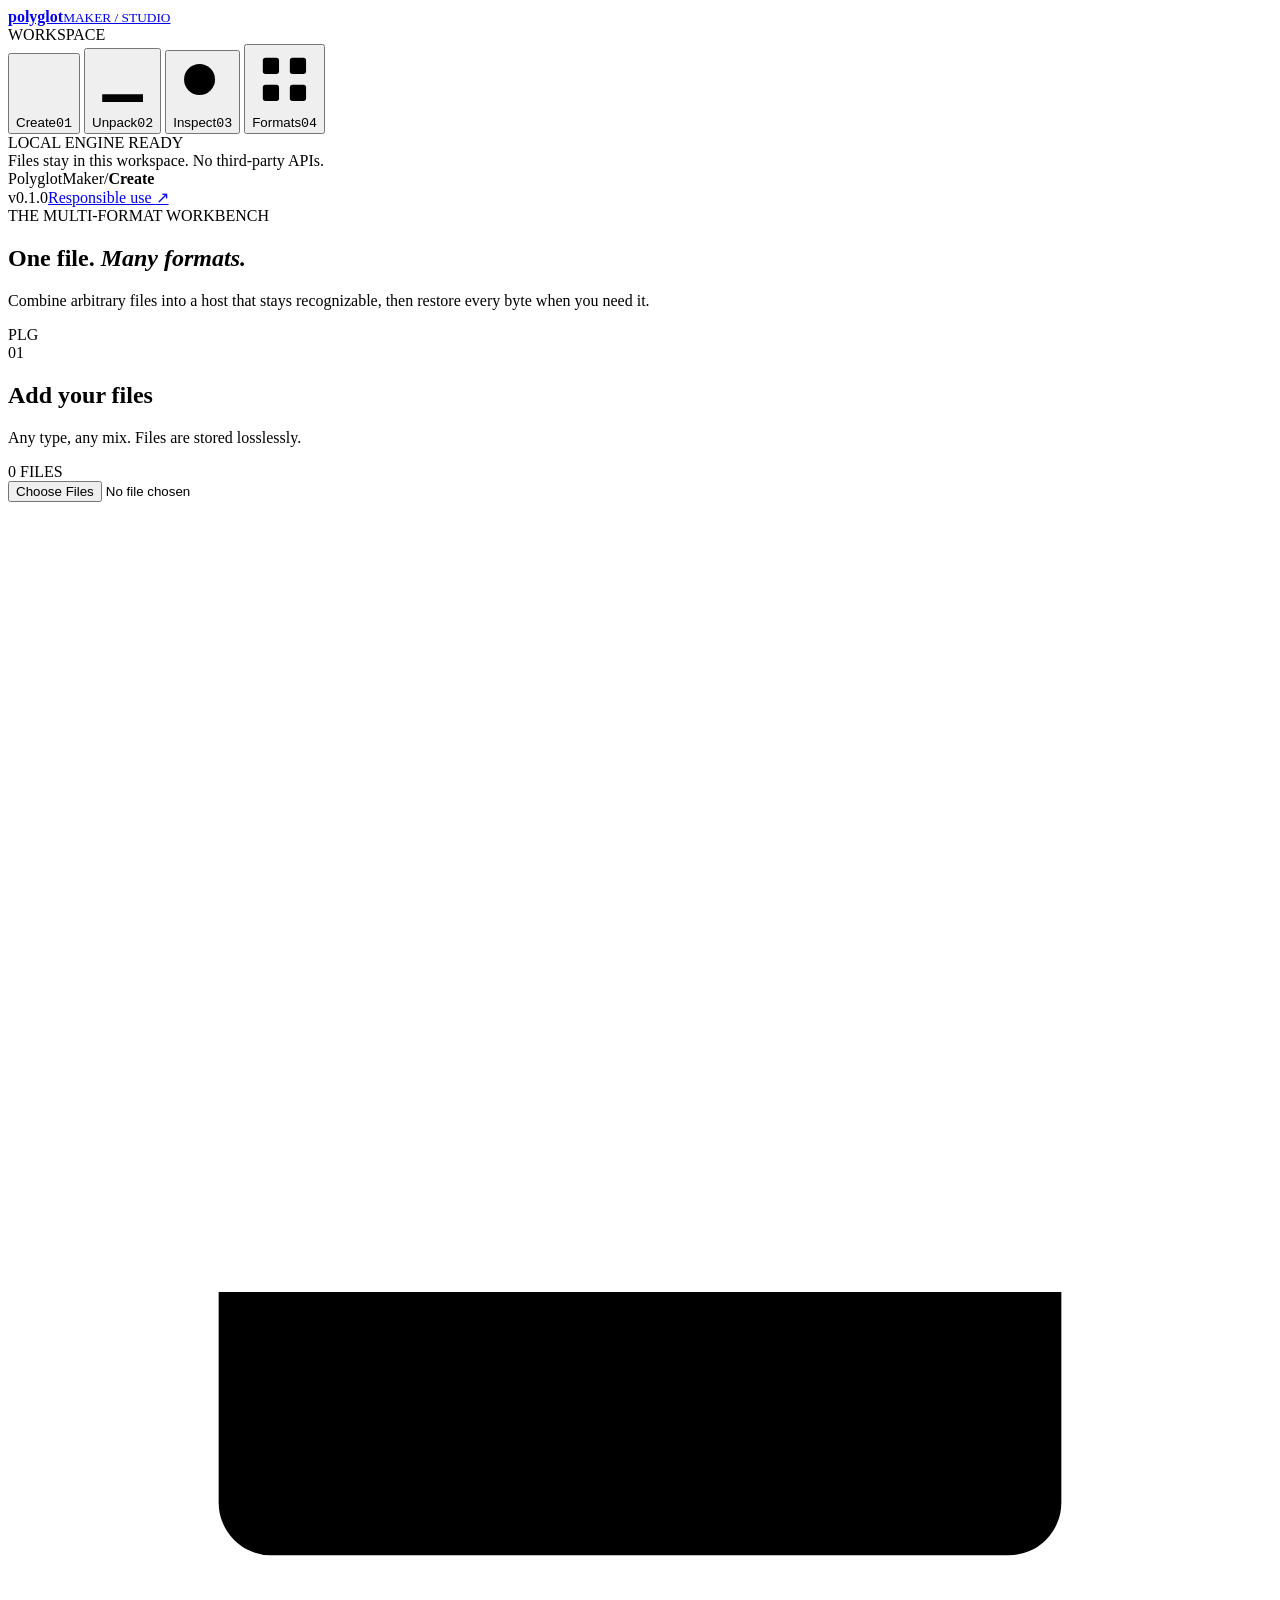
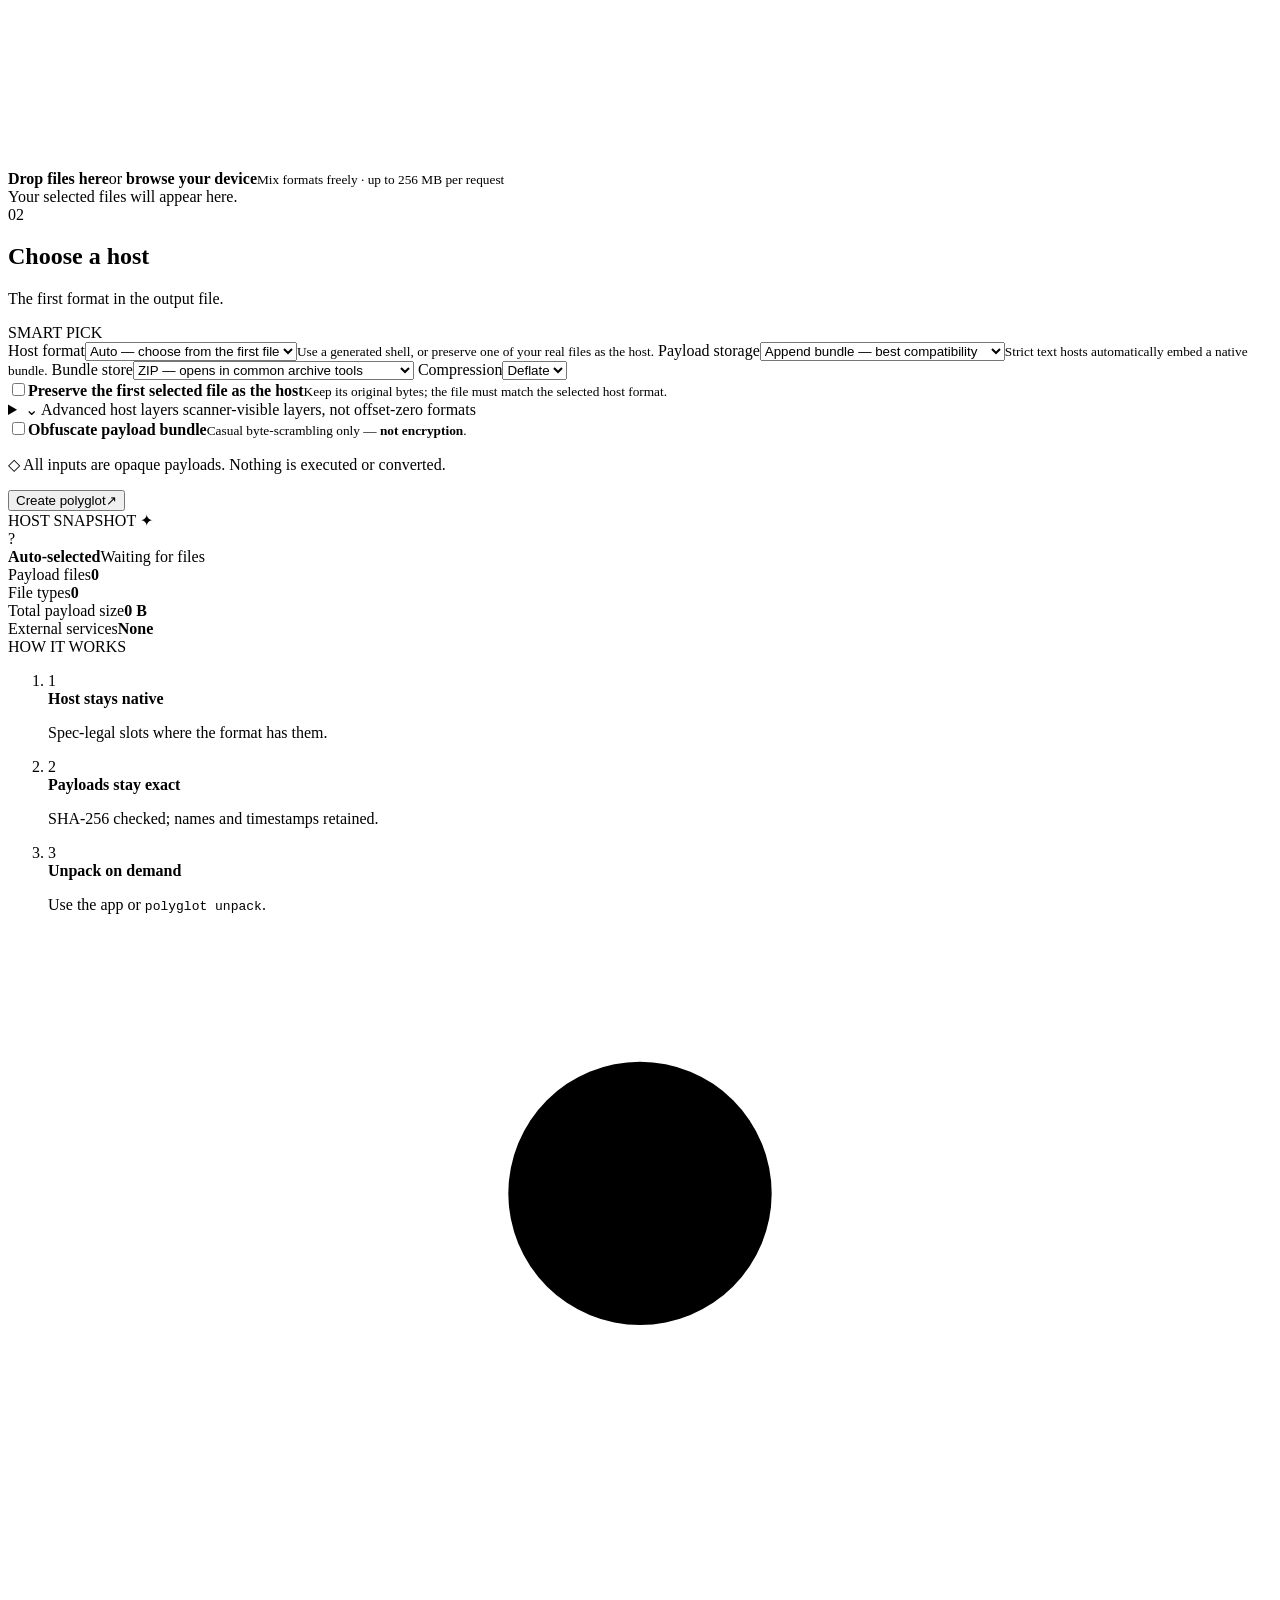
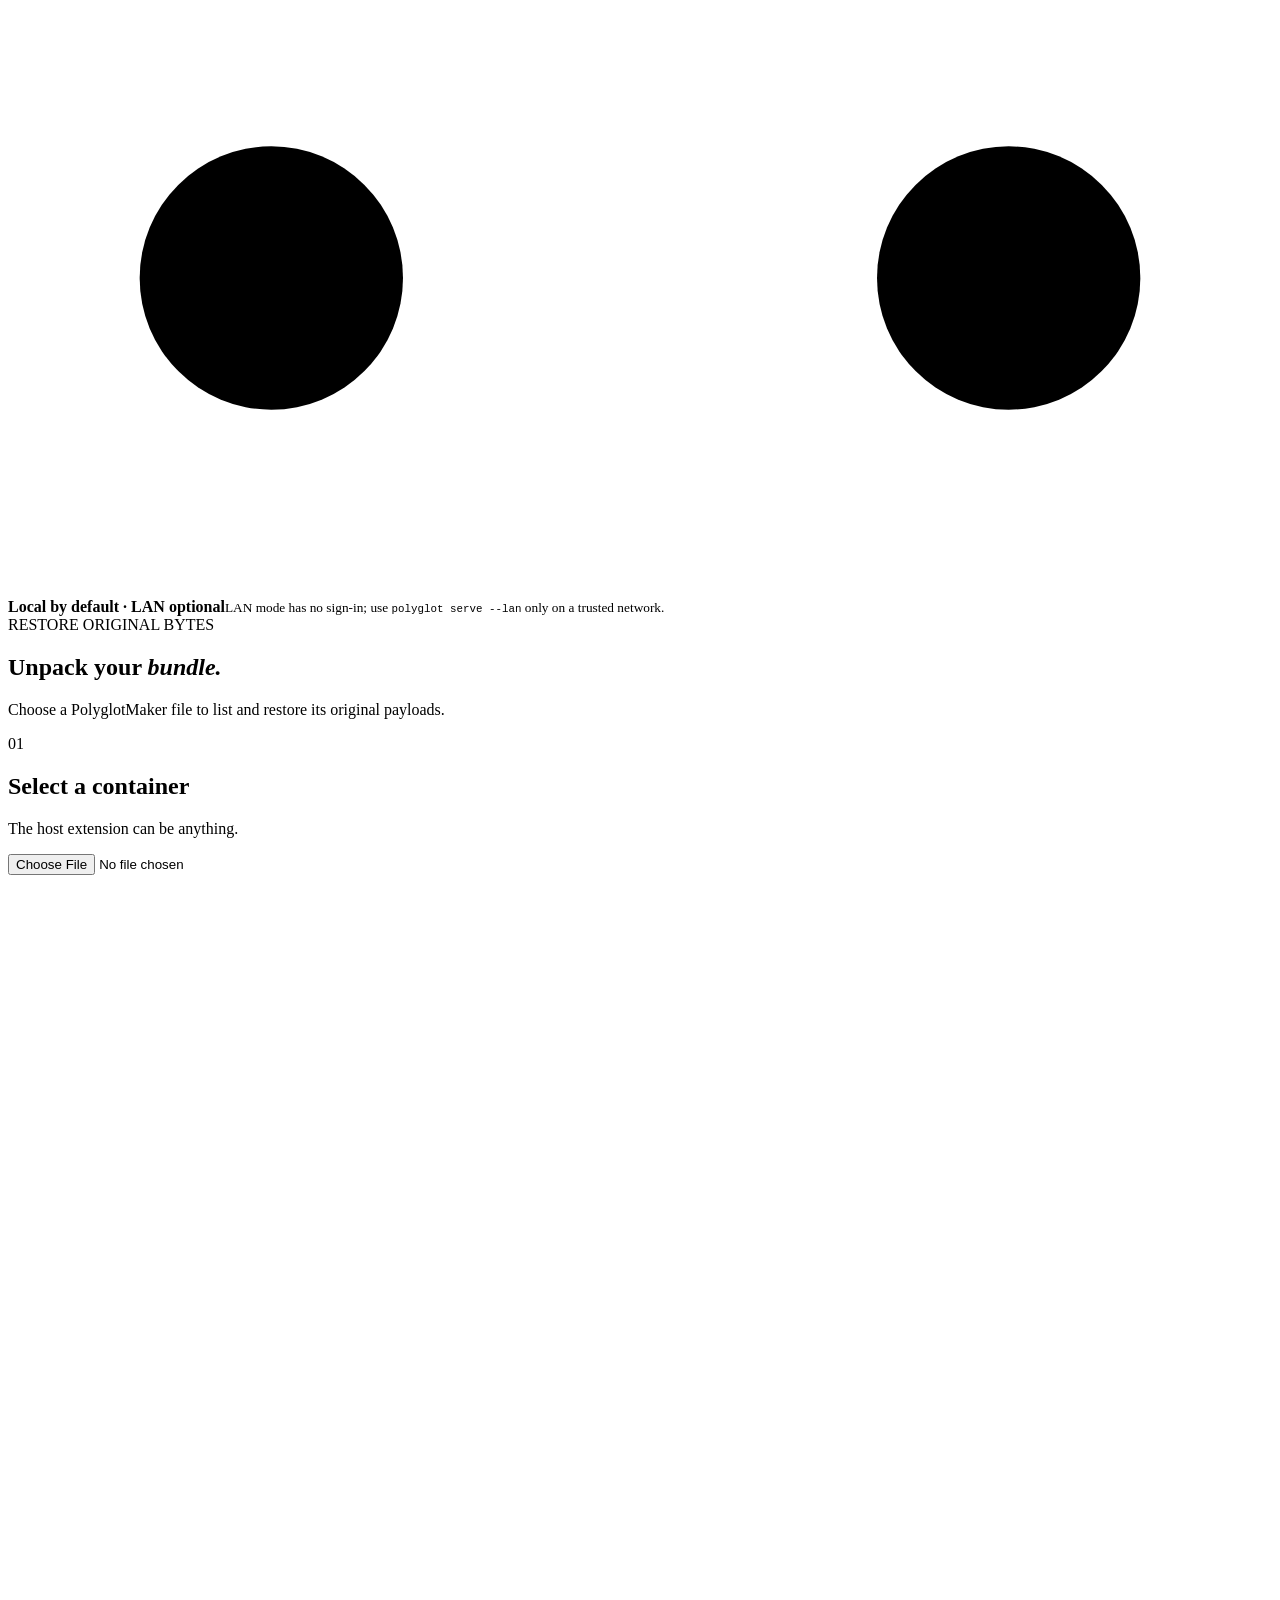
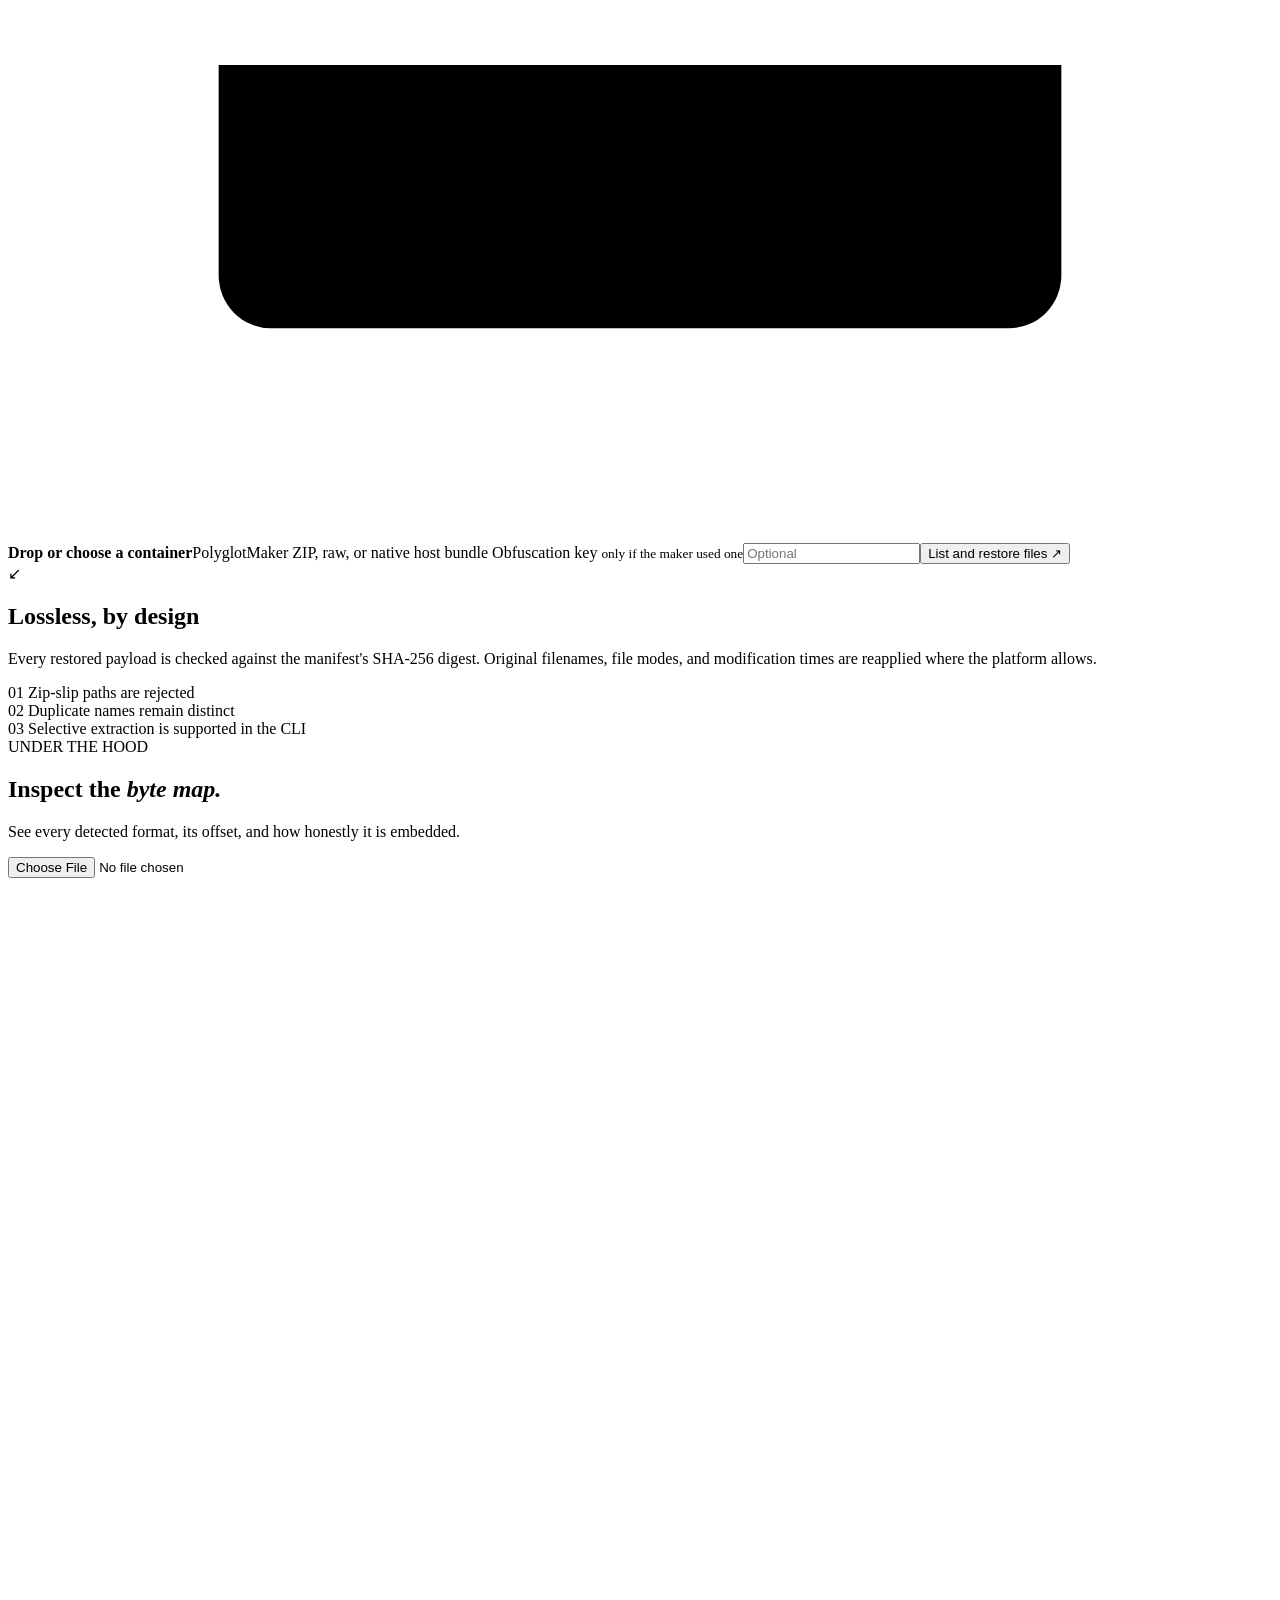
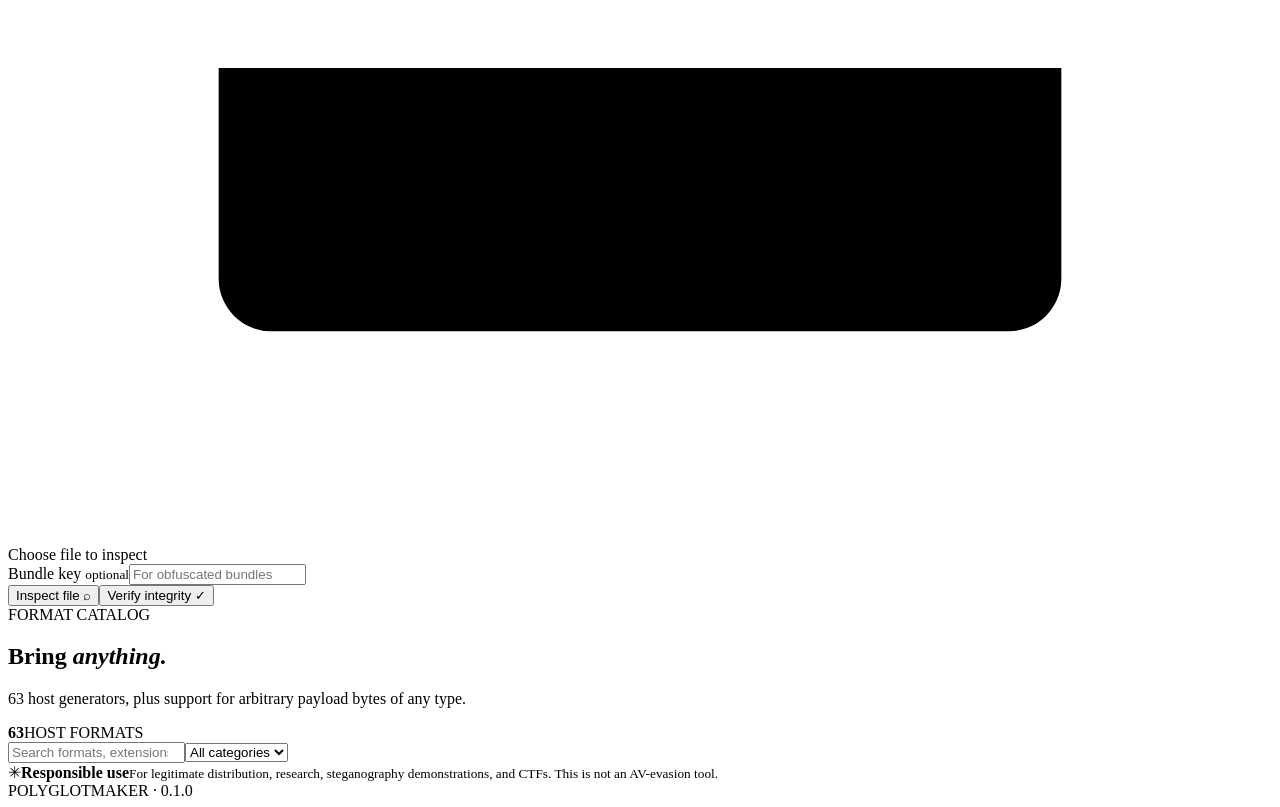
==== commit 4ea72eea: "Add trusted LAN serving option Co-authored-by: arena-agent <297053741+arena-agent@users.noreply.gith" ====
--- a/polyglotmaker/web/static/index.html
+++ b/polyglotmaker/web/static/index.html
@@ -74,7 +74,7 @@
           <aside class="column-side">
             <section class="side-card host-card"><div class="side-card-label">HOST SNAPSHOT <span class="spark">✦</span></div><div class="host-preview" id="hostPreview"><div class="preview-surface"><div class="preview-stack"><i></i><i></i><i></i><span>?</span></div></div><div class="preview-meta"><strong id="previewFormat">Auto-selected</strong><span id="previewExtension">Waiting for files</span></div></div><div class="side-divider"></div><div class="stat-line"><span>Payload files</span><b id="statFiles">0</b></div><div class="stat-line"><span>File types</span><b id="statTypes">0</b></div><div class="stat-line"><span>Total payload size</span><b id="statSize">0 B</b></div><div class="stat-line"><span>External services</span><b>None</b></div></section>
             <section class="side-card how-card"><div class="side-card-label">HOW IT WORKS</div><ol><li><span>1</span><div><strong>Host stays native</strong><p>Spec-legal slots where the format has them.</p></div></li><li><span>2</span><div><strong>Payloads stay exact</strong><p>SHA-256 checked; names and timestamps retained.</p></div></li><li><span>3</span><div><strong>Unpack on demand</strong><p>Use the app or <code>polyglot unpack</code>.</p></div></li></ol></section>
-            <div class="privacy-note"><span class="lock-glyph">⌑</span><span><strong>Private by design</strong><small>Runs locally in this workspace. No third-party API calls.</small></span></div>
+            <div class="privacy-note"><span class="network-glyph" aria-hidden="true"><svg viewBox="0 0 24 24"><circle cx="12" cy="5" r="2.5"/><circle cx="5" cy="18" r="2.5"/><circle cx="19" cy="18" r="2.5"/><path d="m10.8 7.2-4.4 8.5m6.8-8.5 4.4 8.5M7.5 18h9"/></svg></span><span><strong>Local by default · LAN optional</strong><small>LAN mode has no sign-in; use <code>polyglot serve --lan</code> only on a trusted network.</small></span></div>
           </aside>
         </div>
         <div class="result-panel panel" id="makeResult" hidden></div>
